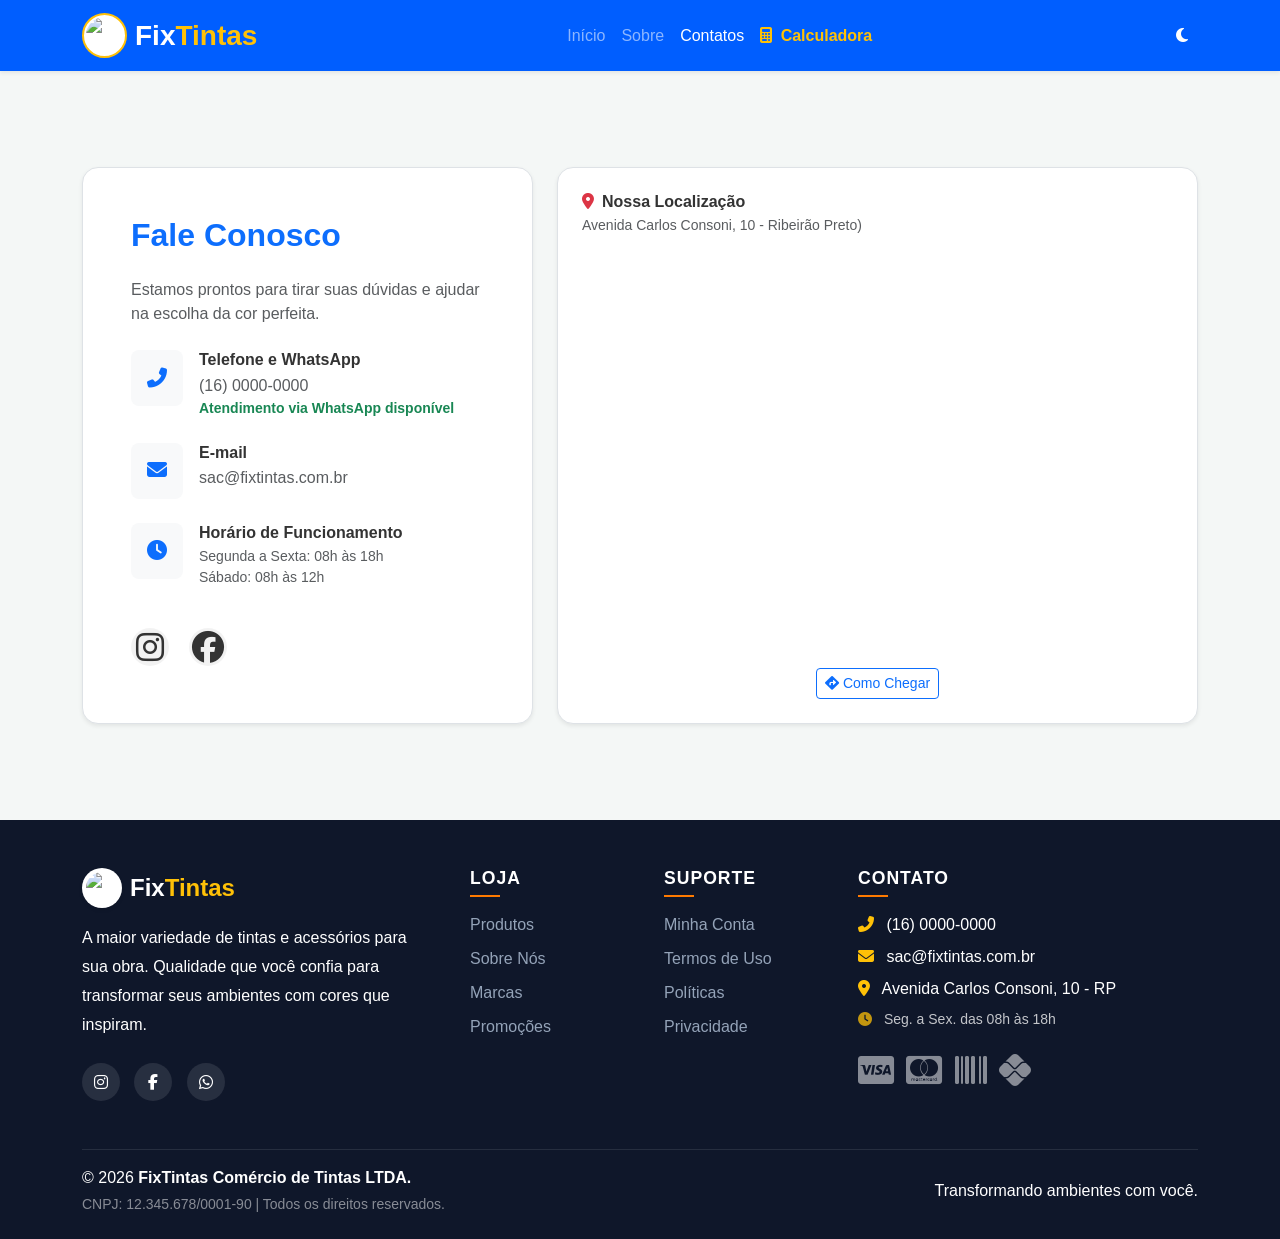
==== contato.html @ c1859c58 "Add files via upload" ====
<!DOCTYPE html>
<html lang="pt-br">
<head>
    <meta charset="UTF-8">
    <meta name="viewport" content="width=device-width, initial-scale=1.0">
    <title>Contato | FixTintas</title>
    <link rel="icon" type="image/png" href="https://i.imgur.com/zLZeeV9.png">
    <link href="https://cdn.jsdelivr.net/npm/bootstrap@5.3.0/dist/css/bootstrap.min.css" rel="stylesheet">
    <link rel="stylesheet" href="https://cdnjs.cloudflare.com/ajax/libs/font-awesome/6.4.0/css/all.min.css">
    <link rel="stylesheet" href="style.css">
</head>
<body>
    <header class="navbar navbar-expand-lg navbar-dark sticky-top shadow-sm">
        <div class="container">
            <a class="navbar-brand d-flex align-items-center" href="index.html">
                <img src="https://i.imgur.com/PmT6Skb.png" alt="Logo FixTintas" class="logo-header me-2">
                <span class="fw-bold h3 mb-0">Fix<span class="text-warning">Tintas</span></span>
            </a>
            <button class="navbar-toggler" type="button" data-bs-toggle="collapse" data-bs-target="#navbarNav">
                <span class="navbar-toggler-icon"></span>
            </button>
            <div class="collapse navbar-collapse" id="navbarNav">
                <ul class="navbar-nav mx-auto">
                    <li class="nav-item"><a class="nav-link" href="index.html">Início</a></li>
                    <li class="nav-item"><a class="nav-link" href="sobre.html">Sobre</a></li>
                    <li class="nav-item"><a class="nav-link active" href="contato.html">Contatos</a></li>
					<li class="nav-item">
						<a class="nav-link text-warning fw-bold" href="#" data-bs-toggle="modal" data-bs-target="#calcModal">
							<i class="fas fa-calculator me-1"></i> Calculadora
						</a>
					</li>
                </ul>
                <div class="dark-mode-toggle" onclick="toggleDarkMode()">
                    <i class="fas fa-moon" id="dark-mode-icon"></i>
                </div>
            </div>
        </div>
    </header>

    <main class="container my-5 py-5">
        <div class="row g-4">
            <div class="col-lg-5">
                <div class="bg-white p-4 p-md-5 rounded-4 shadow-sm border h-100">
                    <h2 class="fw-bold text-primary mb-4">Fale Conosco</h2>
                    <p class="text-muted mb-4">Estamos prontos para tirar suas dúvidas e ajudar na escolha da cor perfeita.</p>
                    
                    <div class="d-flex align-items-start mb-4">
                        <div class="bg-light p-3 rounded-3 text-primary me-3">
                            <i class="fas fa-phone-alt fa-lg"></i>
                        </div>
                        <div>
                            <h6 class="fw-bold mb-1">Telefone e WhatsApp</h6>
                            <p class="mb-0 text-muted">(16) 0000-0000</p>
                            <p class="mb-0 text-success small fw-bold">Atendimento via WhatsApp disponível</p>
                        </div>
                    </div>

                    <div class="d-flex align-items-start mb-4">
                        <div class="bg-light p-3 rounded-3 text-primary me-3">
                            <i class="fas fa-envelope fa-lg"></i>
                        </div>
                        <div>
                            <h6 class="fw-bold mb-1">E-mail</h6>
                            <p class="mb-0 text-muted">sac@fixtintas.com.br</p>
                        </div>
                    </div>

                    <div class="d-flex align-items-start mb-4">
                        <div class="bg-light p-3 rounded-3 text-primary me-3">
                            <i class="fas fa-clock fa-lg"></i>
                        </div>
                        <div>
                            <h6 class="fw-bold mb-1">Horário de Funcionamento</h6>
                            <p class="mb-0 text-muted small">Segunda a Sexta: 08h às 18h</p>
                            <p class="mb-0 text-muted small">Sábado: 08h às 12h</p>
                        </div>
                    </div>

					<div class="social-icons pt-3">
						<a href="#" class="me-3 text-decoration-none"><i class="fab fa-instagram fa-2x"></i></a>
						<a href="#" class="me-3 text-decoration-none"><i class="fab fa-facebook fa-2x"></i></a>
					</div>
                </div>
            </div>

            <div class="col-lg-7">
                <div class="bg-white p-2 rounded-4 shadow-sm border h-100">
                    <div class="p-3">
                        <h6 class="fw-bold mb-1"><i class="fas fa-map-marker-alt text-danger me-2"></i>Nossa Localização</h6>
                        <p class="small text-muted mb-0">Avenida Carlos Consoni, 10 - Ribeirão Preto)</p>
                    </div>
                    
                    <div class="rounded-3 overflow-hidden" style="height: 400px;">
                        <iframe 
                            src="https://www.google.com/maps/embed?pb=!1m18!1m12!1m3!1d3720.354124345244!2d-47.7818788247395!3d-21.17805178051187!2m3!1f0!2f0!3f0!3m2!1i1024!2i768!4f13.1!3m3!1m2!1s0x94b9be3827a0526b%3A0xc6651a56f67554f6!2sUNIP%20-%20Universidade%20Paulista!5e0!3m2!1spt-BR!2sbr!4v1713888000000!5m2!1spt-BR!2sbr" 
                            width="100%" 
                            height="100%" 
                            style="border:0;" 
                            allowfullscreen="" 
                            loading="lazy" 
                            referrerpolicy="no-referrer-when-downgrade">
                        </iframe>
                    </div>
                    
                    <div class="p-3 text-center">
                        <a href="https://maps.app.goo.gl/9S2Q6uYkC2G4QW6C7" target="_blank" class="btn btn-outline-primary btn-sm">
                            <i class="fas fa-directions me-1"></i>Como Chegar
                        </a>
                    </div>
                </div>
            </div>
        </div>
    </main>
	
	<div class="modal fade" id="calcModal" tabindex="-1" aria-hidden="true">
		<div class="modal-dialog modal-dialog-centered">
			<div class="modal-content border-0 shadow">
				<div class="modal-header bg-dark text-white">
					<h5 class="modal-title fw-bold"><i class="fas fa-paint-roller me-2"></i>Calculadora de Tinta</h5>
					<button type="button" class="btn-close btn-close-white" data-bs-dismiss="modal"></button>
				</div>
				<div class="modal-body p-4">
					<p class="small text-muted">Descubra a quantidade ideal para sua pintura (considerando 2 demãos).</p>
					<form id="calcForm">
						<div class="row g-3">
							<div class="col-6">
								<label class="form-label small fw-bold">Largura da Parede (m)</label>
								<input type="number" id="calcLargura" class="form-control" placeholder="Ex: 4.5" step="0.1">
							</div>
							<div class="col-6">
								<label class="form-label small fw-bold">Altura da Parede (m)</label>
								<input type="number" id="calcAltura" class="form-control" placeholder="Ex: 2.8" step="0.1">
							</div>
							<div class="col-12">
								<button type="button" class="btn btn-primary w-100 fw-bold" onclick="calcularTinta()">CALCULAR AGORA</button>
							</div>
						</div>
					</form>

					<div id="resultadoCalc" class="mt-4 d-none">
						<div class="alert alert-info border-0 shadow-sm">
							<h6 class="fw-bold mb-1">Resultado Estimado:</h6>
							<p class="mb-0" id="textoResultado"></p>
						</div>
						<small class="text-muted d-block" style="font-size: 0.7rem;">
							*Cálculo baseado em um rendimento médio de 10m² por litro/demão.
						</small>
					</div>
				</div>
			</div>
		</div>
	</div>
	
	<footer id="contato" class="text-white pt-5 pb-4">
			<div class="container">
				<div class="row g-5">
					<div class="col-lg-4 col-md-6">
						<div class="d-flex align-items-center mb-3">
							<img src="https://i.imgur.com/PmT6Skb.png" 
								 alt="Logo FixTintas" 
								 width="40" 
								 height="40" 
								 class="me-2 rounded-circle bg-white p-1 shadow-sm">
							
							<span class="fw-bold text-white h4 mb-0">Fix<span class="text-warning">Tintas</span></span>
						</div>
						<p class="text" style="line-height: 1.8;">
							A maior variedade de tintas e acessórios para sua obra. Qualidade que você confia para transformar seus ambientes com cores que inspiram.
						</p>
						<div class="social-icons mt-4">
							<a href="#"><i class="fab fa-instagram"></i></a>
							<a href="#"><i class="fab fa-facebook-f"></i></a>
							<a href="#"><i class="fab fa-whatsapp"></i></a>
						</div>
					</div>

					<div class="col-lg-2 col-md-6">
						<h5 class="fw-bold">Loja</h5>
						<ul class="list-unstyled">
							<li><a href="#produtos" class="footer-link">Produtos</a></li>
							<li><a href="sobre.html" class="footer-link">Sobre Nós</a></li>
							<li><a href="index.html#nossas-marcas" class="footer-link">Marcas</a></li>
							<li><a href="#" class="footer-link">Promoções</a></li>
						</ul>
					</div>

					<div class="col-lg-2 col-md-6">
						<h5 class="fw-bold">Suporte</h5>
						<ul class="list-unstyled">
							<li><a href="#" data-bs-toggle="modal" data-bs-target="#minhaContaModal" class="footer-link">Minha Conta</a></li>
							<li><a href="termos.html" class="footer-link">Termos de Uso</a></li>
							<li><a href="politicas.html" class="footer-link">Políticas</a></li>
							<li><a href="politicas.html" class="footer-link">Privacidade</a></li>
						</ul>
					</div>

					<div class="col-lg-4 col-md-6">
						<h5 class="fw-bold">Contato</h5>
						<p class="text mb-2"><i class="fas fa-phone-alt text-warning me-2"></i> (16) 0000-0000</p>
						<p class="text mb-2"><i class="fas fa-envelope text-warning me-2"></i> sac@fixtintas.com.br</p>
						<p class="text mb-2"><i class="fas fa-map-marker-alt text-warning me-2"></i> Avenida Carlos Consoni, 10 - RP</p>
						<p class="text mb-0 small opacity-75"><i class="fas fa-clock text-warning me-2"></i> Seg. a Sex. das 08h às 18h</p>
						
						<div class="mt-4">
							<i class="fab fa-cc-visa fa-2x me-2 opacity-50"></i>
							<i class="fab fa-cc-mastercard fa-2x me-2 opacity-50"></i>
							<i class="fas fa-barcode fa-2x opacity-50"></i>
							<i class="fab fa-pix fa-2x ms-2 opacity-50"></i> </div>
					</div>
				</div>
				
				<hr class="mt-5 border-secondary opacity-25">
				
				<div class="row align-items-center">
					<div class="col-md-6 text-center text-md-start">
						<p class="text mb-1">© 2026 <strong>FixTintas Comércio de Tintas LTDA.</strong></p>
						<p class="text small opacity-50 mb-0">CNPJ: 12.345.678/0001-90 | Todos os direitos reservados.</p>
					</div>
					<div class="col-md-6 text-center text-md-end mt-3 mt-md-0">
						<p class="text mb-0">Transformando ambientes com você.</p>
					</div>
				</div>
			</div>
		</footer>

    <script src="https://cdn.jsdelivr.net/npm/bootstrap@5.3.0/dist/js/bootstrap.bundle.min.js"></script>
    <script src="script.js"></script>
</body>
</html>
---- style.css ----
/* ==========================================================================
   1. VARIÁVEIS E CONFIGURAÇÕES GERAIS
   ========================================================================== */
:root {
    --primary-blue: #005eff;
    --primary-orange: #ff7a00;
    /* Novas variáveis para facilitar a troca de temas */
    --bg-body: #f4f7f6;
    --text-main: #333;
    --card-bg: #fff;
}

/* Quando o corpo tiver a classe .dark-mode, as variáveis mudam */
body.dark-mode {
    --bg-body: #121212;
    --text-main: #e0e0e0;
    --card-bg: #1e1e1e;
}

body {
    background-color: var(--bg-body);
    color: var(--text-main);
    font-family: 'Inter', 'Segoe UI', sans-serif;
    transition: background-color 0.3s, color 0.3s; /* Transição suave */
}

body {
    background-color: #f4f7f6;
    font-family: 'Inter', 'Segoe UI', sans-serif;
}

html {
    scroll-behavior: smooth;
}

/* ==========================================================================
   2. HEADER E NAVEGAÇÃO
   ========================================================================== */
header { 
    background-color: var(--primary-blue); 
    z-index: 1100 !important; /* Garante que a header fique no topo */
}

.logo-header {
    width: 45px;          
    height: 45px;
    object-fit: contain;  
    border-radius: 50%;   
    background: #fff;     
    padding: 2px;         
    border: 2px solid #ffc107; 
}

.navbar-brand {
    padding-top: 5px;
    padding-bottom: 5px;
}

.nav-link:hover { 
    color: var(--primary-orange) !important; 
}

/* ==========================================================================
   3. MENU LATERAL E SUBMENUS (CATEGORIAS)
   ========================================================================== */
.filter-sidebar {
    background: #ffffff;
    padding: 25px;
    border-radius: 20px;
    border: 1px solid rgba(0,0,0,0.05);
    box-shadow: 0 4px 15px rgba(0,0,0,0.05);
    z-index: 1000;
}

.custom-menu .list-group-item {
    border: none;
    margin-bottom: 5px;
    padding: 12px 18px;
    font-size: 0.95rem;
    color: #444;
    display: flex;
    justify-content: space-between;
    align-items: center;
    cursor: pointer;
    transition: all 0.3s cubic-bezier(0.4, 0, 0.2, 1);
    border-radius: 8px !important;
}

.custom-menu .list-group-item:hover {
    background-color: #f0f7ff;
    color: var(--primary-blue);
}

/* Lógica de Clique no Submenu */
.dropdown-side .submenu {
    display: none; 
    position: absolute;
    left: 95%;
    top: 0;
    background: #ffffff;
    min-width: 220px;
    border-radius: 15px;
    box-shadow: 15px 15px 35px rgba(0,0,0,0.1);
    border: 1px solid rgba(0,0,0,0.05);
    z-index: 1200 !important;
    padding: 10px;
    list-style: none;
    margin-left: 5px;
    animation: fadeInSlide 0.3s ease;
}

.dropdown-side.active .submenu {
    display: block !important;
}

.submenu li {
    padding: 10px 15px;
    border-radius: 8px;
    color: #555;
    font-weight: 500;
    transition: 0.2s;
}

.submenu li:hover {
    background: #f0f7ff !important;
    color: var(--primary-blue) !important;
}

/* ==========================================================================
   4. CARROSSEL E PAGE HEADERS
   ========================================================================== */
#heroCarousel .carousel-item { height: 400px; }
#heroCarousel img { height: 100%; object-fit: cover; filter: brightness(0.6); }

.page-header {
    background: linear-gradient(rgba(0, 94, 255, 0.8), rgba(0, 94, 255, 0.8)), 
                url('https://images.unsplash.com/photo-1589939705384-5185138a04b9?q=80&w=1470');
    background-size: cover;
    background-position: center;
    padding: 80px 0;
    color: white;
    margin-bottom: 50px;
}

.content-body {
    line-height: 1.8;
    color: #444;
    padding-bottom: 80px;
}

.content-body h2 {
    color: var(--primary-blue);
    font-weight: 700;
    margin-top: 30px;
    margin-bottom: 20px;
}

/* Limpeza: Garante que o container não corte a animação */
#heroCarousel {
    overflow: hidden;
}

/* O Segredo do deslize: aumentado o tempo e usando uma curva suave */
#heroCarousel .carousel-item {
    height: 400px;
    /* Remove qualquer transição antiga e força o deslize */
    transition: transform 1.2s cubic-bezier(0.7, 0, 0.3, 1) !important;
    backface-visibility: hidden; /* Melhora a performance da animação */
}

/* Imagem com leve zoom para tirar o aspecto estático */
#heroCarousel img {
    height: 100%;
    object-fit: cover;
    filter: brightness(0.6);
    transition: transform 1.5s ease;
}

/* Quando o slide entra, a imagem faz um leve movimento contrário ao deslize */
.carousel-item-next img, 
.carousel-item-prev img {
    transform: scale(1.1);
}

.carousel-item.active img {
    transform: scale(1);
}

/* Suavizando a entrada das legendas (textos) */
.carousel-caption {
    transition: transform 1s ease, opacity 1s ease;
    transition-delay: 0.3s; /* O texto aparece logo após a foto deslizar */
}

/* ==========================================================================
   5. CARDS DE PRODUTOS E INTERAÇÕES
   ========================================================================== */
.product-card { border-radius: 15px; border: none; transition: 0.3s; overflow: hidden; }
.product-card:hover { transform: translateY(-8px); box-shadow: 0 10px 25px rgba(0,0,0,0.1) !important; }

.btn-add-cart { background: var(--primary-orange); color: #fff; font-weight: bold; border: none; }
.btn-add-cart:hover { background: #e66e00; color: #fff; }

.btn-favorite {
    position: absolute;
    top: 10px;
    left: 10px; 
    background: white;
    border: none;
    width: 32px;
    height: 32px;
    border-radius: 50%;
    display: flex;
    align-items: center;
    justify-content: center;
    box-shadow: 0 2px 5px rgba(0,0,0,0.2);
    color: #ff4757;
    cursor: pointer;
    transition: transform 0.2s;
    z-index: 5;
}

.btn-favorite:hover { transform: scale(1.1); }

/* Regras de Cores de Tinta */
.color-dot {
	width: 45px !important;
	height: 45px !important;
	border-width: 2px;
}

.btn-check:checked + .rounded-circle {
    border: 3px solid #ffc107 !important; 
    transform: scale(1.1);
    box-shadow: 0 0 10px rgba(0,0,0,0.2);
}

.btn-check:checked ~ .small {
	color: var(--primary-blue) !important;
	font-weight: bold;
}

#product-preview {
    width: 100%;
    height: 120px;
    border-radius: 12px;
    display: flex;
    align-items: center;
    justify-content: center;
    margin-top: 10px;
    border: 2px solid #eee;
    transition: all 0.4s ease; 
    overflow: hidden;
}

#preview-text {
    font-weight: bold;
    /* 1. Mudamos a sombra para preta para não brilhar no fundo escuro */
    text-shadow: 0px 1px 3px rgba(0,0,0,0.5); 
    
    /* 2. Mudamos o fundo para preto (0,0,0) com 60% de opacidade (0.6) */
    background: rgba(0, 0, 0, 0.6); 
    
    /* 3. IMPORTANTE: Como o fundo agora é escuro, a letra PRECISA ser clara */
    color: #ffffff !important; 
    
    padding: 4px 12px;
    border-radius: 20px;
    font-size: 0.85rem;
}

#product-list { transition: opacity 0.3s ease; }

/* O container do preview deve ter uma leve perspectiva */
#product-preview {
    position: relative;
    overflow: hidden;
    transition: all 0.4s ease;
    border: 1px solid rgba(0,0,0,0.1);
}

/* Camada de textura (porosidade da parede) */
#product-preview::before {
    content: "";
    position: absolute;
    top: 0; left: 0; width: 100%; height: 100%;
    opacity: 0.12; /* Ajuste a intensidade da textura aqui */
    pointer-events: none;
    background-image: url("data:image/svg+xml,%3Csvg viewBox='0 0 200 200' xmlns='http://www.w3.org/2000/svg'%3E%3Cfilter id='n'%3E%3CfeTurbulence type='fractalNoise' baseFrequency='0.65' numOctaves='3'/%3E%3C/filter%3E%3Crect width='100%25' height='100%25' filter='url(%23n)'/%3E%3C/svg%3E");
}

/* Camada de Iluminação Global (Luz vindo de cima) */
#product-preview::after {
    content: "";
    position: absolute;
    top: 0; left: 0; width: 100%; height: 100%;
    background: linear-gradient(135deg, rgba(255,255,255,0.2) 0%, transparent 50%, rgba(0,0,0,0.15) 100%);
    pointer-events: none;
}

/* Estilo das Setas de Navegação do Preview */
.btn-nav-wall {
    position: absolute;
    top: 45%; /* Centraliza na altura da parede */
    transform: translateY(-50%);
    background: white;
    border: none;
    width: 32px;
    height: 32px;
    border-radius: 50%;
    z-index: 10; /* Garante que fica acima da parede */
    cursor: pointer;
    box-shadow: 0 2px 8px rgba(0,0,0,0.2);
    transition: all 0.2s ease;
    display: flex;
    align-items: center;
    justify-content: center;
    color: #333;
}

.btn-nav-wall:hover {
    background: #f8f9fa;
    transform: translateY(-50%) scale(1.1);
    color: #007bff;
}

.btn-nav-wall.left { left: -10px; }
.btn-nav-wall.right { right: -10px; }

/* Ajuste para modo noturno */
body.dark-mode .btn-nav-wall {
    background: #444;
    color: #fff;
}

#product-preview-spray {
    transition: background 0.3s ease-in-out;
    border: 8px solid #eee; /* Simula uma moldura ou amostra de parede */
    position: relative;
    overflow: hidden;
}

/* ==========================================================================
   6. SEÇÃO DE MARCAS (BRANDS)
   ========================================================================== */
.brand-card {
    transition: all 0.3s ease;
    border: 1px solid rgba(0,0,0,0.05);
    cursor: pointer;
}

.brand-card:hover {
    transform: translateY(-10px);
    box-shadow: 0 10px 20px rgba(0,0,0,0.1) !important;
    border-color: #ffc107; 
}

.brand-logo {
    max-height: 50px;
    filter: grayscale(100%); 
    opacity: 0.7;
    transition: all 0.3s ease;
}

.brand-card:hover .brand-logo {
    filter: grayscale(0%); 
    opacity: 1;
    transform: scale(1.1); 
}

/* ==========================================================================
   7. ÁREA DO USUÁRIO E MODAIS
   ========================================================================== */
.account-option {
    display: flex;
    align-items: center;
    padding: 12px;
    margin-bottom: 10px;
    border: 1px solid #eee;
    border-radius: 12px;
    text-decoration: none;
    color: #333 !important;
    transition: 0.3s;
    gap: 15px;
}

.account-option:hover {
    background: #f0f7ff;
    border-color: #005eff;
    transform: translateX(5px);
}

.account-option i {
    font-size: 1.4rem;
    width: 30px;
    text-align: center;
}

.account-option span {
    font-size: 1rem;
    line-height: 1.2;
}

/* Endereço e Listas */
#userAddress { resize: none; font-size: 0.85rem; border: 1px solid #dee2e6; }
#userAddress:focus { border-color: var(--primary-blue); box-shadow: 0 0 0 0.2rem rgba(0, 94, 255, 0.25); }

.account-option input:focus {
    background-color: transparent;
    border-bottom: 1px solid var(--primary-blue) !important;
    border-radius: 0;
}

#orders-list { border: 1px inset rgba(0,0,0,0.03); }
#orders-list::-webkit-scrollbar { width: 4px; }
#orders-list::-webkit-scrollbar-thumb { background: #005eff; border-radius: 10px; }

#favorites-list { max-height: 250px; overflow-y: auto; padding-right: 5px; }
#favorites-list::-webkit-scrollbar { width: 5px; }
#favorites-list::-webkit-scrollbar-thumb { background: #ccc; border-radius: 10px; }

.account-option[aria-expanded="true"] .fa-chevron-down { transform: rotate(180deg); }
.account-option .fa-chevron-down { transition: transform 0.3s ease; }

/* Garante que a modal fique acima do header */
.modal {
    z-index: 1060 !important;
}

/* Garante que o fundo escuro da modal também suba */
.modal-backdrop {
    z-index: 1050 !important;
}

/* Ajuste opcional: se o seu header tiver um z-index muito alto, 
   verifique se ele é menor que 1050. Exemplo: */
header, .navbar {
    z-index: 1040 !important;
}

/* Estrelas */

.text-warning {
    color: #ffc107 !important; /* Cor dourada clássica de estrelas */
}

.fa-star, .fa-star-half-alt {
    text-shadow: 0 1px 2px rgba(0,0,0,0.1); /* Dá um leve relevo */
}

/* Animação suave para os modais */
.modal.fade .modal-dialog {
    transform: translateY(30px); /* Começa 30px abaixo */
    transition: transform 0.4s ease-out, opacity 0.4s ease-out;
}

.modal.show .modal-dialog {
    transform: translateY(0); /* Sobe para a posição original */
}

/* Efeito de zoom suave no conteúdo do modal de produto */
#productModal .modal-content {
    border: none;
    border-radius: 15px;
    overflow: hidden;
    box-shadow: 0 10px 30px rgba(0,0,0,0.2);
}

/* Backdrop (fundo escuro) mais suave */
.modal-backdrop.show {
    opacity: 0.6;
}

@keyframes slideInRight {
    from {
        opacity: 0;
        transform: translateX(20px);
    }
    to {
        opacity: 1;
        transform: translateX(0);
    }
}

/* Aplica a animação ao box de dica quando o modal abre */
.bg-light.border-warning {
    animation: slideInRight 0.6s ease-out both;
    animation-delay: 0.3s; /* Aparece logo após o modal abrir */
}

/* Camada de escuridão */
.flashlight-overlay {
    position: absolute;
    top: 0;
    left: 0;
    width: 100%;
    height: 100%;
    background: black; /* Fundo totalmente preto */
    pointer-events: none; /* Permite clicar nos botões por baixo */
    z-index: 10;
    opacity: 0; /* Começa invisível */
    transition: opacity 0.5s ease;
    mix-blend-mode: multiply; /* Faz a luz interagir melhor com a cor */
}

/* Quando ativa, a lanterna aparece através de uma máscara */
.flashlight-active {
    opacity: 0.95;
    background: radial-gradient(
        circle 100px at var(--x) var(--y), 
        transparent 10%, 
        rgba(0,0,0,0.95) 100%
    );
}

/* ==========================================================================
   8. FOOTER
   ========================================================================== */
footer {
    background-color: #0f172a !important;
    position: relative;
    overflow: hidden;
}

footer h5 {
    font-size: 1.1rem;
    text-transform: uppercase;
    letter-spacing: 1px;
    margin-bottom: 1.5rem;
    position: relative;
    color: #fff;
}

footer h5::after {
    content: '';
    position: absolute;
    left: 0;
    bottom: -8px;
    width: 30px;
    height: 2px;
    background: var(--primary-orange);
}

.footer-link {
    color: #94a3b8;
    text-decoration: none;
    transition: 0.3s;
    display: block;
    margin-bottom: 10px;
}

.footer-link:hover {
    color: var(--primary-orange);
    transform: translateX(5px);
}

.social-icons a {
    width: 38px;
    height: 38px;
    display: inline-flex;
    align-items: center;
    justify-content: center;
    /* Alteração aqui: usa um cinza leve no modo claro e as variáveis no modo escuro */
    background: rgba(0, 0, 0, 0.05); 
    border-radius: 50%;
    color: var(--text-main); /* USA A COR DO TEXTO (Preto no claro, Branco no escuro) */
    margin-right: 10px;
    transition: 0.3s;
    text-decoration: none;
}

/* Ajuste específico para os ícones que estão dentro do FOOTER continuarem brancos */
footer .social-icons a {
    color: #fff;
    background: rgba(255, 255, 255, 0.1);
}

.social-icons a:hover {
    background: var(--primary-orange);
    color: #fff !important; /* Sempre branco ao passar o mouse */
    transform: translateY(-3px);
}

/* ==========================================================================
   9. WHATSAPP
   ========================================================================== */

.btn-success.position-fixed:hover {
    transform: scale(1.1);
    background-color: #25d366; /* Cor oficial do WhatsApp */
    filter: brightness(1.1);
}

/* ==========================================================================
   9. ANIMAÇÕES E RESPONSIVIDADE
   ========================================================================== */
@keyframes fadeInSlide {
    from { opacity: 0; transform: translateX(10px); }
    to { opacity: 1; transform: translateX(0); }
}

@media (min-width: 992px) {
    .filter-sidebar.sticky-top { top: 100px !important; }
}

@media (max-width: 991.98px) {
    #heroCarousel .carousel-item { height: 250px; }
    .filter-sidebar { margin-bottom: 30px; padding: 15px; }

    .dropdown-side .submenu {
        position: static; 
        left: 0;
        width: 100%;
        min-width: 100%;
        margin-left: 0;
        box-shadow: none;
        border: none;
        border-left: 3px solid var(--primary-orange);
        background: #f8f9fa;
        animation: none; 
    }

    .product-card { margin-bottom: 20px; }
    footer { text-align: center; }
    footer h5::after { left: 50%; transform: translateX(-50%); }
    .social-icons { justify-content: center; margin-bottom: 20px; }
}

@media (max-width: 575.98px) {
    .display-5 { font-size: 1.8rem; }
    .page-header { padding: 40px 0; }
    .btn-add-cart { padding: 12px; font-size: 0.9rem; }
    .logo-header { width: 35px; height: 35px; }
}

@media (pointer: coarse) {
    .nav-link, .custom-menu .list-group-item, .footer-link { padding: 12px 10px; }
}

@media (max-width: 576px) {
    .btn-success.position-fixed {
        width: 40px !important;
        height: 40px !important;
    }
    .btn-success.position-fixed i {
        font-size: 1.2rem;
    }
}

@media (max-width: 768px) {
    .carousel-caption h2 {
        font-size: 1.5rem !important;
    }
    .carousel-caption p {
        font-size: 1rem !important;
    }
}

/* Remove as setinhas padrão do input number */
input#modal-qty::-webkit-outer-spin-button,
input#modal-qty::-webkit-inner-spin-button {
    -webkit-appearance: none;
    margin: 0;
}
input#modal-qty {
    -moz-appearance: textfield;
}

/* ==========================================================================
   9. MODO ESCURO
   ========================================================================== */
   
   /* Configurações de cores para o Modo Escuro */
body.dark-mode {
    background-color: #121212;
    color: #e0e0e0;
}

body.dark-mode .navbar, 
body.dark-mode footer {
    background-color: #000 !important;
}

body.dark-mode .card, 
body.dark-mode .filter-sidebar {
    background-color: #1e1e1e;
    border-color: #333;
    color: #fff;
}

body.dark-mode .text-muted {
    color: #aaa !important;
}

/* Botão de alternância (estilo opcional) */
.dark-mode-toggle {
    cursor: pointer;
    padding: 10px;
    color: white;
}

/* ==========================================================================
   AJUSTES PARA COMPONENTES FLUTUANTES (DARK MODE)
   ========================================================================== */

/* Carrinho Lateral (Offcanvas), Modais e Menus Dropdown */
body.dark-mode .offcanvas,
body.dark-mode .modal-content,
body.dark-mode .dropdown-menu,
body.dark-mode .list-group-item {
    background-color: #1e1e1e !important;
    color: #ffffff !important;
    border-color: #333 !important;
}

/* Ajuste para os textos explicativos e preços dentro desses menus */
body.dark-mode .offcanvas .text-muted,
body.dark-mode .modal-content .text-muted,
body.dark-mode .dropdown-menu .dropdown-item {
    color: #bbb !important;
}

/* Hover nos itens do menu flutuante */
body.dark-mode .dropdown-item:hover {
    background-color: #333 !important;
    color: var(--primary-orange) !important;
}

/* Ajuste para inputs (campos de login/senha no modal) */
body.dark-mode .form-control {
    background-color: #2b2b2b !important;
    border-color: #444 !important;
    color: #fff !important;
}

body.dark-mode .form-control::placeholder {
    color: #777 !important;
}

/* Botão de fechar (X) nos modais e carrinho */
body.dark-mode .btn-close {
    filter: invert(1) grayscale(1) brightness(2);
}

/* Linhas divisórias (hr) */
body.dark-mode hr {
    border-color: #444 !important;
    opacity: 0.5;
}

/* ==========================================================================
   CORREÇÃO DEFINITIVA PARA TODOS OS MODAIS (CONTA E SELEÇÃO)
   ========================================================================== */

/* 1. Fundo do Modal e áreas de conteúdo */
body.dark-mode .modal-content,
body.dark-mode .modal-header,
body.dark-mode .modal-body,
body.dark-mode .modal-footer {
    background-color: #1a1a1a !important;
    color: #ffffff !important;
    border-color: #333 !important;
}

/* 2. Áreas de seleção e Itens de Lista (Onde você escolhe a tinta) */
body.dark-mode .list-group-item {
    background-color: #242424 !important; /* Um cinza levemente mais claro que o fundo */
    color: #ffffff !important;
    border-color: #333 !important;
}

/* 3. Inputs de texto, Selects e áreas de formulário (Login/Conta) */
body.dark-mode .form-control,
body.dark-mode .form-select,
body.dark-mode .input-group-text {
    background-color: #2d2d2d !important;
    border-color: #444 !important;
    color: #ffffff !important;
}

/* 4. Efeito de seleção/hover nos itens (Para saber o que está clicando) */
body.dark-mode .list-group-item-action:hover,
body.dark-mode .list-group-item-action:focus {
    background-color: #333 !important;
    color: var(--primary-orange) !important;
}

/* 5. Ajuste para textos secundários que ficam "sumidos" */
body.dark-mode .text-muted, 
body.dark-mode .small {
    color: #aaa !important;
}

/* 6. Inverter ícones pretos (como o 'X' de fechar) */
body.dark-mode .btn-close {
    filter: invert(1) grayscale(1) brightness(2);
}

/* ==========================================================================
   CORREÇÃO PARA MODAL DE PERFIL (MINHA CONTA) E FORMULÁRIOS
   ========================================================================== */

/* Garante que as abas laterais e itens de lista fiquem escuros */
body.dark-mode .modal-body .list-group-item,
body.dark-mode .modal-body .card {
    background-color: #242424 !important;
    color: #ffffff !important;
    border-color: #333 !important;
}

/* Força os campos de entrada (nome, e-mail, etc.) a ficarem escuros */
body.dark-mode .modal-body input,
body.dark-mode .modal-body select,
body.dark-mode .modal-body textarea {
    background-color: #2d2d2d !important;
    color: #ffffff !important;
    border: 1px solid #444 !important;
}

/* Ajusta o placeholder (texto de exemplo) para não sumir */
body.dark-mode .modal-body input::placeholder {
    color: #888 !important;
}

/* Ajusta as abas/links ativos dentro do modal de perfil */
body.dark-mode .modal-body .list-group-item.active {
    background-color: var(--primary-blue) !important;
    border-color: var(--primary-blue) !important;
    color: #fff !important;
}

/* Remove fundos brancos de containers internos do Bootstrap */
body.dark-mode .bg-white, 
body.dark-mode .bg-light {
    background-color: #1a1a1a !important;
    color: #ffffff !important;
}

/* Ajusta as labels (títulos dos campos) */
body.dark-mode label {
    color: #eee !important;
}

/* Corrigir o fundo do submenu das categorias no Modo Escuro */
body.dark-mode .dropdown-side .submenu {
    background-color: #1e1e1e !important; /* Mesmo cinza escuro dos cards */
    border-color: #333 !important;
    box-shadow: 15px 15px 35px rgba(0,0,0,0.5) !important;
}

/* Corrigir o texto dos itens do submenu no Modo Escuro */
body.dark-mode .submenu li {
    color: #e0e0e0 !important;
}

/* Efeito de hover (passar o mouse) nos itens do submenu no Modo Escuro */
body.dark-mode .submenu li:hover {
    background-color: #333 !important;
    color: var(--primary-orange) !important; /* Destaque em laranja ao passar o mouse */
}


/* Quando o body tiver a classe dark-mode */
body.dark-mode .accordion-item {
    background-color: #2b2b2b; /* Um cinza bem escuro */
    border-color: #444;
}

body.dark-mode .accordion-button {
    background-color: #2b2b2b;
    color: #fff; /* Texto branco no botão */
}

/* Ajuste para o ícone e texto quando o accordion está aberto */
body.dark-mode .accordion-button:not(.collapsed) {
    background-color: #333;
    color: #ffc107; /* Cor de destaque (amarelo/warning) */
}

/* Força o fundo escuro nos corpos que usam bg-light */
body.dark-mode .accordion-body.bg-light {
    background-color: #1a1a1a !important; 
    color: #e0e0e0;
}

/* Ajuste para os cards de endereço e outras áreas de fundo claro */
body.dark-mode .bg-light {
    background-color: #2b2b2b !important;
    color: #fff !important;
}
/* Garante que os cards de contato e o mapa fiquem com a borda sutil no modo escuro */
body.dark-mode .bg-white {
    background-color: var(--card-bg) !important;
    color: var(--text-main) !important;
    border-color: #333 !important;
}

/* Ajusta os textos secundários (muted) para não sumirem no fundo escuro */
body.dark-mode .text-muted {
    color: #aaa !important;
}

/* Deixa o fundo do iframe do mapa mais integrado antes de carregar */
body.dark-mode iframe {
    filter: grayscale(20%) invert(5%) contrast(95%);
}
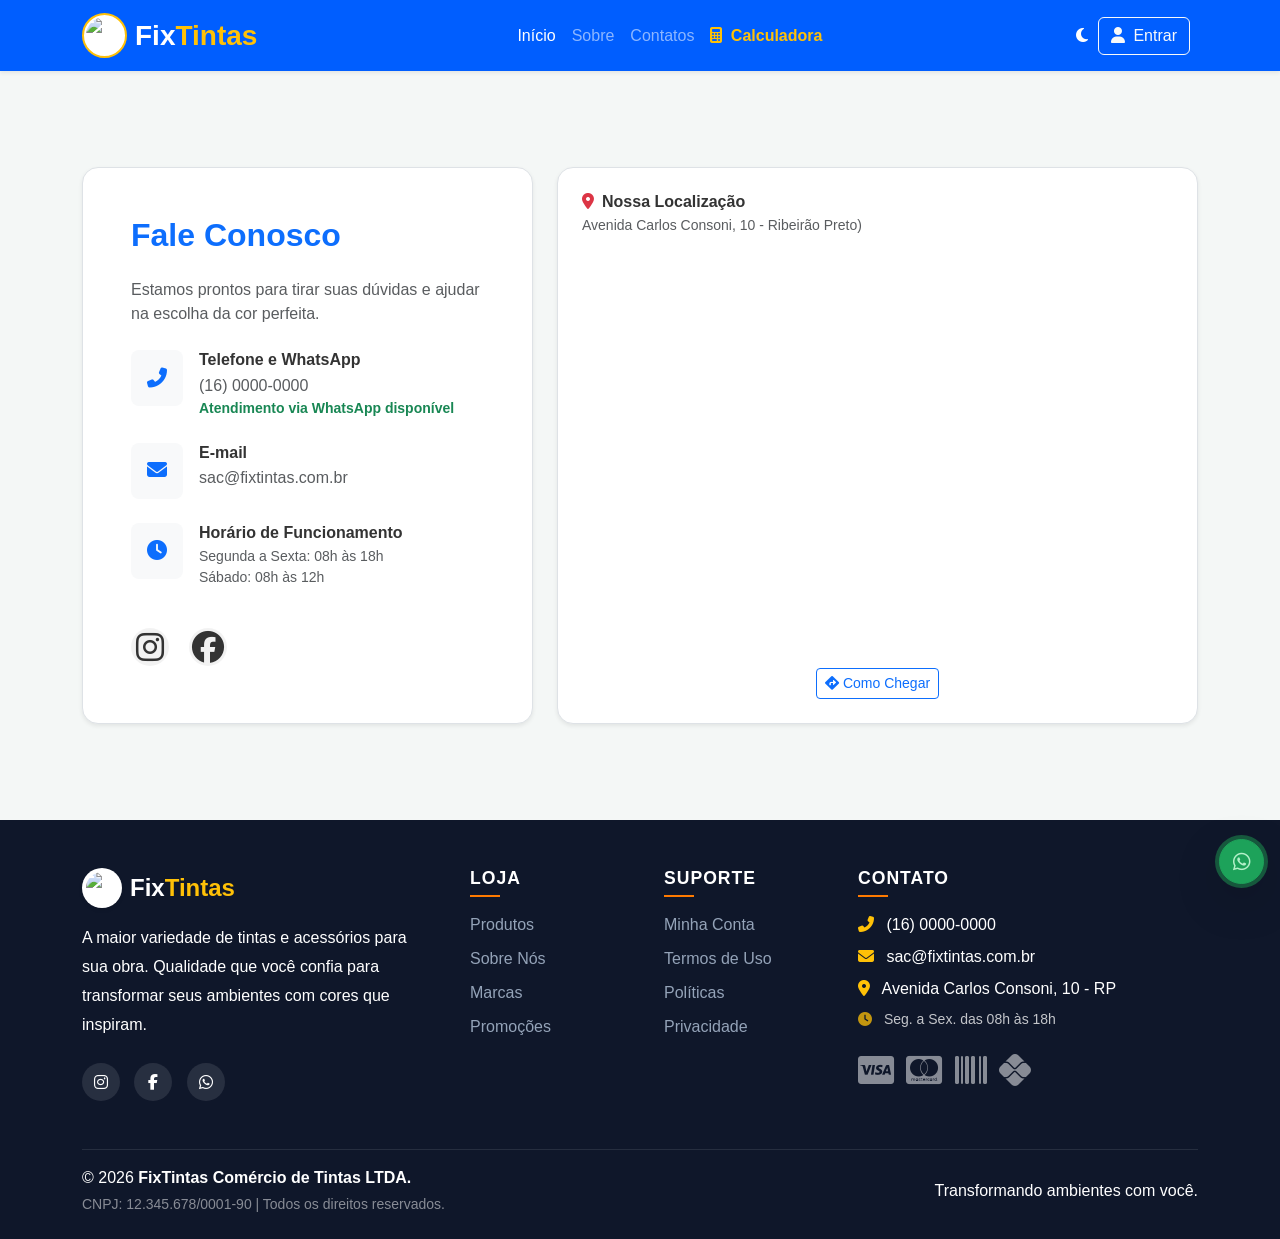
==== commit 983a32d5: "Update contato.html" ====
--- a/contato.html
+++ b/contato.html
@@ -1,5 +1,9 @@
 <!DOCTYPE html>
 <html lang="pt-br">
+
+<!-- ============================================================
+     HEAD — Meta, Título e Dependências Externas
+     ============================================================ -->
 <head>
     <meta charset="UTF-8">
     <meta name="viewport" content="width=device-width, initial-scale=1.0">
@@ -9,33 +13,84 @@
     <link rel="stylesheet" href="https://cdnjs.cloudflare.com/ajax/libs/font-awesome/6.4.0/css/all.min.css">
     <link rel="stylesheet" href="style.css">
 </head>
+
+
+<!-- ============================================================
+     HEADER — Navbar Principal
+     ============================================================ -->
 <body>
-    <header class="navbar navbar-expand-lg navbar-dark sticky-top shadow-sm">
-        <div class="container">
-            <a class="navbar-brand d-flex align-items-center" href="index.html">
-                <img src="https://i.imgur.com/PmT6Skb.png" alt="Logo FixTintas" class="logo-header me-2">
-                <span class="fw-bold h3 mb-0">Fix<span class="text-warning">Tintas</span></span>
-            </a>
-            <button class="navbar-toggler" type="button" data-bs-toggle="collapse" data-bs-target="#navbarNav">
-                <span class="navbar-toggler-icon"></span>
-            </button>
-            <div class="collapse navbar-collapse" id="navbarNav">
-                <ul class="navbar-nav mx-auto">
-                    <li class="nav-item"><a class="nav-link" href="index.html">Início</a></li>
-                    <li class="nav-item"><a class="nav-link" href="sobre.html">Sobre</a></li>
-                    <li class="nav-item"><a class="nav-link active" href="contato.html">Contatos</a></li>
+	<header class="navbar navbar-expand-lg navbar-dark sticky-top shadow-sm">
+		<div class="container">
+
+			<!-- Logo -->
+			<a class="navbar-brand d-flex align-items-center" href="index.html">
+				<img src="https://i.imgur.com/PmT6Skb.png" alt="Logo FixTintas" class="logo-header me-2">
+				<span class="fw-bold h3 mb-0">Fix<span class="text-warning">Tintas</span></span>
+			</a>
+
+			<!-- Botão colapso mobile -->
+			<button class="navbar-toggler" type="button" data-bs-toggle="collapse" data-bs-target="#navbarNav">
+				<span class="navbar-toggler-icon"></span>
+			</button>
+
+			<div class="collapse navbar-collapse" id="navbarNav">
+
+				<!-- Links de navegação -->
+				<ul class="navbar-nav mx-auto">
+					<li class="nav-item"><a class="nav-link active" href="index.html">Início</a></li>
+					<li class="nav-item"><a class="nav-link" href="sobre.html">Sobre</a></li>
+					<li class="nav-item"><a class="nav-link" href="contato.html">Contatos</a></li>
 					<li class="nav-item">
 						<a class="nav-link text-warning fw-bold" href="#" data-bs-toggle="modal" data-bs-target="#calcModal">
 							<i class="fas fa-calculator me-1"></i> Calculadora
 						</a>
 					</li>
-                </ul>
-                <div class="dark-mode-toggle" onclick="toggleDarkMode()">
-                    <i class="fas fa-moon" id="dark-mode-icon"></i>
-                </div>
-            </div>
-        </div>
-    </header>
+				</ul>
+
+
+				<!-- Toggle de modo escuro -->
+				<div class="dark-mode-toggle" onclick="toggleDarkMode()">
+					<i class="fas fa-moon" id="dark-mode-icon"></i>
+				</div>
+
+				<!-- Minha Conta -->
+				<div class="d-flex align-items-center gap-2">
+					<button id="btnLoginHeader" class="btn btn-outline-light d-flex align-items-center me-2" onclick="handleProfileClick()">
+						<span class="d-none d-md-inline">Minha Conta</span>
+					</button>
+				</div>
+
+			</div>
+		</div>
+	</header>
+	
+	<!-- ============================================================
+		 ELEMENTOS FLUTUANTES
+		 ============================================================ -->
+
+	<!-- Botão voltar ao topo -->
+	<button id="btn-voltar-topo"
+			onclick="window.scrollTo({ top: 0, behavior: 'smooth' })"
+			aria-label="Voltar ao topo">
+		<i class="fas fa-arrow-up"></i>
+	</button>
+
+	<!-- Botão WhatsApp com tooltip e animação de pulso -->
+	<div class="whatsapp-btn-wrap">
+		<div class="whatsapp-pulse"></div>
+		<div class="whatsapp-tooltip">Fale conosco!</div>
+		<a href="https://wa.me/551600000000"
+		   target="_blank"
+		   rel="noopener noreferrer"
+		   class="btn btn-success rounded-circle shadow-lg d-flex align-items-center justify-content-center"
+		   style="width: 45px; height: 45px; transition: transform 0.3s;">
+			<i class="fab fa-whatsapp fa-lg"></i>
+		</a>
+	</div>
+	
+	<!-- ============================================================
+		 ASSUNTO PRINCIPAL
+		 ============================================================ -->
 
     <main class="container my-5 py-5">
         <div class="row g-4">
@@ -43,7 +98,8 @@
                 <div class="bg-white p-4 p-md-5 rounded-4 shadow-sm border h-100">
                     <h2 class="fw-bold text-primary mb-4">Fale Conosco</h2>
                     <p class="text-muted mb-4">Estamos prontos para tirar suas dúvidas e ajudar na escolha da cor perfeita.</p>
-                    
+					
+                    <!-- Contato -->
                     <div class="d-flex align-items-start mb-4">
                         <div class="bg-light p-3 rounded-3 text-primary me-3">
                             <i class="fas fa-phone-alt fa-lg"></i>
@@ -75,7 +131,8 @@
                             <p class="mb-0 text-muted small">Sábado: 08h às 12h</p>
                         </div>
                     </div>
-
+					
+					<!-- Botões redes sociais -->
 					<div class="social-icons pt-3">
 						<a href="#" class="me-3 text-decoration-none"><i class="fab fa-instagram fa-2x"></i></a>
 						<a href="#" class="me-3 text-decoration-none"><i class="fab fa-facebook fa-2x"></i></a>
@@ -89,7 +146,8 @@
                         <h6 class="fw-bold mb-1"><i class="fas fa-map-marker-alt text-danger me-2"></i>Nossa Localização</h6>
                         <p class="small text-muted mb-0">Avenida Carlos Consoni, 10 - Ribeirão Preto)</p>
                     </div>
-                    
+					
+                    <!-- Mapa google maps -->
                     <div class="rounded-3 overflow-hidden" style="height: 400px;">
                         <iframe 
                             src="https://www.google.com/maps/embed?pb=!1m18!1m12!1m3!1d3720.354124345244!2d-47.7818788247395!3d-21.17805178051187!2m3!1f0!2f0!3f0!3m2!1i1024!2i768!4f13.1!3m3!1m2!1s0x94b9be3827a0526b%3A0xc6651a56f67554f6!2sUNIP%20-%20Universidade%20Paulista!5e0!3m2!1spt-BR!2sbr!4v1713888000000!5m2!1spt-BR!2sbr" 
@@ -101,7 +159,8 @@
                             referrerpolicy="no-referrer-when-downgrade">
                         </iframe>
                     </div>
-                    
+					
+                    <!-- Como chegar -->
                     <div class="p-3 text-center">
                         <a href="https://maps.app.goo.gl/9S2Q6uYkC2G4QW6C7" target="_blank" class="btn btn-outline-primary btn-sm">
                             <i class="fas fa-directions me-1"></i>Como Chegar
@@ -150,80 +209,422 @@
 			</div>
 		</div>
 	</div>
+
+<!-- ============================================================
+     FOOTER
+     ============================================================ -->
+	<footer id="contato" class="text-white pt-5 pb-4">
+		<div class="container">
+			<div class="row g-5">
+
+				<!-- Sobre a empresa -->
+				<div class="col-lg-4 col-md-6">
+					<div class="d-flex align-items-center mb-3">
+						<img src="https://i.imgur.com/PmT6Skb.png"
+							 alt="Logo FixTintas"
+							 width="40"
+							 height="40"
+							 class="me-2 rounded-circle bg-white p-1 shadow-sm">
+						<span class="fw-bold text-white h4 mb-0">Fix<span class="text-warning">Tintas</span></span>
+					</div>
+					<p class="text" style="line-height: 1.8;">
+						A maior variedade de tintas e acessórios para sua obra. Qualidade que você confia para transformar seus ambientes com cores que inspiram.
+					</p>
+					<div class="social-icons mt-4">
+						<a href="#"><i class="fab fa-instagram"></i></a>
+						<a href="#"><i class="fab fa-facebook-f"></i></a>
+						<a href="#"><i class="fab fa-whatsapp"></i></a>
+					</div>
+				</div>
+
+				<!-- Links da loja -->
+				<div class="col-lg-2 col-md-6">
+					<h5 class="fw-bold">Loja</h5>
+					<ul class="list-unstyled">
+						<li><a href="#produtos" class="footer-link">Produtos</a></li>
+						<li><a href="sobre.html" class="footer-link">Sobre Nós</a></li>
+						<li><a href="index.html#nossas-marcas" class="footer-link">Marcas</a></li>
+						<li><a href="#" class="footer-link">Promoções</a></li>
+					</ul>
+				</div>
+
+				<!-- Links de suporte -->
+				<div class="col-lg-2 col-md-6">
+					<h5 class="fw-bold">Suporte</h5>
+					<ul class="list-unstyled">
+						<li><a href="javascript:void(0)" onclick="handleProfileClick()" class="footer-link">Minha Conta</a></li>
+						<li><a href="termos.html" class="footer-link">Termos de Uso</a></li>
+						<li><a href="politicas.html" class="footer-link">Políticas</a></li>
+						<li><a href="politicas.html" class="footer-link">Privacidade</a></li>
+					</ul>
+				</div>
+
+				<!-- Informações de contato -->
+				<div class="col-lg-4 col-md-6">
+					<h5 class="fw-bold">Contato</h5>
+					<p class="text mb-2"><i class="fas fa-phone-alt text-warning me-2"></i> (16) 0000-0000</p>
+					<p class="text mb-2"><i class="fas fa-envelope text-warning me-2"></i> sac@fixtintas.com.br</p>
+					<p class="text mb-2"><i class="fas fa-map-marker-alt text-warning me-2"></i> Avenida Carlos Consoni, 10 - RP</p>
+					<p class="text mb-0 small opacity-75"><i class="fas fa-clock text-warning me-2"></i> Seg. a Sex. das 08h às 18h</p>
+					<div class="mt-4">
+						<i class="fab fa-cc-visa fa-2x me-2 opacity-50"></i>
+						<i class="fab fa-cc-mastercard fa-2x me-2 opacity-50"></i>
+						<i class="fas fa-barcode fa-2x opacity-50"></i>
+						<i class="fab fa-pix fa-2x ms-2 opacity-50"></i>
+					</div>
+				</div>
+			</div>
+
+			<hr class="mt-5 border-secondary opacity-25">
+
+			<div class="row align-items-center">
+				<div class="col-md-6 text-center text-md-start">
+					<p class="text mb-1">© 2026 <strong>FixTintas Comércio de Tintas LTDA.</strong></p>
+					<p class="text small opacity-50 mb-0">CNPJ: 12.345.678/0001-90 | Todos os direitos reservados.</p>
+				</div>
+				<div class="col-md-6 text-center text-md-end mt-3 mt-md-0">
+					<p class="text mb-0">Transformando ambientes com você.</p>
+				</div>
+			</div>
+		</div>
+	</footer>
 	
-	<footer id="contato" class="text-white pt-5 pb-4">
-			<div class="container">
-				<div class="row g-5">
-					<div class="col-lg-4 col-md-6">
-						<div class="d-flex align-items-center mb-3">
-							<img src="https://i.imgur.com/PmT6Skb.png" 
-								 alt="Logo FixTintas" 
-								 width="40" 
-								 height="40" 
-								 class="me-2 rounded-circle bg-white p-1 shadow-sm">
-							
-							<span class="fw-bold text-white h4 mb-0">Fix<span class="text-warning">Tintas</span></span>
-						</div>
-						<p class="text" style="line-height: 1.8;">
-							A maior variedade de tintas e acessórios para sua obra. Qualidade que você confia para transformar seus ambientes com cores que inspiram.
-						</p>
-						<div class="social-icons mt-4">
-							<a href="#"><i class="fab fa-instagram"></i></a>
-							<a href="#"><i class="fab fa-facebook-f"></i></a>
-							<a href="#"><i class="fab fa-whatsapp"></i></a>
-						</div>
-					</div>
-
-					<div class="col-lg-2 col-md-6">
-						<h5 class="fw-bold">Loja</h5>
-						<ul class="list-unstyled">
-							<li><a href="#produtos" class="footer-link">Produtos</a></li>
-							<li><a href="sobre.html" class="footer-link">Sobre Nós</a></li>
-							<li><a href="index.html#nossas-marcas" class="footer-link">Marcas</a></li>
-							<li><a href="#" class="footer-link">Promoções</a></li>
-						</ul>
-					</div>
-
-					<div class="col-lg-2 col-md-6">
-						<h5 class="fw-bold">Suporte</h5>
-						<ul class="list-unstyled">
-							<li><a href="#" data-bs-toggle="modal" data-bs-target="#minhaContaModal" class="footer-link">Minha Conta</a></li>
-							<li><a href="termos.html" class="footer-link">Termos de Uso</a></li>
-							<li><a href="politicas.html" class="footer-link">Políticas</a></li>
-							<li><a href="politicas.html" class="footer-link">Privacidade</a></li>
-						</ul>
-					</div>
-
-					<div class="col-lg-4 col-md-6">
-						<h5 class="fw-bold">Contato</h5>
-						<p class="text mb-2"><i class="fas fa-phone-alt text-warning me-2"></i> (16) 0000-0000</p>
-						<p class="text mb-2"><i class="fas fa-envelope text-warning me-2"></i> sac@fixtintas.com.br</p>
-						<p class="text mb-2"><i class="fas fa-map-marker-alt text-warning me-2"></i> Avenida Carlos Consoni, 10 - RP</p>
-						<p class="text mb-0 small opacity-75"><i class="fas fa-clock text-warning me-2"></i> Seg. a Sex. das 08h às 18h</p>
-						
-						<div class="mt-4">
-							<i class="fab fa-cc-visa fa-2x me-2 opacity-50"></i>
-							<i class="fab fa-cc-mastercard fa-2x me-2 opacity-50"></i>
-							<i class="fas fa-barcode fa-2x opacity-50"></i>
-							<i class="fab fa-pix fa-2x ms-2 opacity-50"></i> </div>
-					</div>
-				</div>
-				
-				<hr class="mt-5 border-secondary opacity-25">
-				
-				<div class="row align-items-center">
-					<div class="col-md-6 text-center text-md-start">
-						<p class="text mb-1">© 2026 <strong>FixTintas Comércio de Tintas LTDA.</strong></p>
-						<p class="text small opacity-50 mb-0">CNPJ: 12.345.678/0001-90 | Todos os direitos reservados.</p>
-					</div>
-					<div class="col-md-6 text-center text-md-end mt-3 mt-md-0">
-						<p class="text mb-0">Transformando ambientes com você.</p>
-					</div>
-				</div>
-			</div>
-		</footer>
-
-    <script src="https://cdn.jsdelivr.net/npm/bootstrap@5.3.0/dist/js/bootstrap.bundle.min.js"></script>
-    <script src="script.js"></script>
+<!-- ============================================================
+     MODAIS — Minha Conta
+     ============================================================ -->
+<div class="modal fade" id="minhaContaModal" tabindex="-1">
+    <div class="modal-dialog modal-dialog-centered">
+        <div class="modal-content border-0 rounded-4">
+
+            <div class="modal-header border-0 pb-0">
+                <h5 class="fw-bold">Minha Conta</h5>
+                <button type="button" class="btn-close" data-bs-dismiss="modal"></button>
+            </div>
+
+            <div class="modal-body p-4">
+
+                <!-- Avatar e nome do usuário -->
+                <div class="text-center mb-4">
+                    <div id="userAvatarContainer" class="usuario-avatar-grande mb-2 mx-auto">FT</div>
+                    <p class="mb-0 fw-bold text-primary" id="userDisplayName">Bem-vindo!</p>
+                    <p class="mb-0 text-muted small" id="userDisplayEmail">FixTintas</p>
+                </div>
+
+                <!-- Meus Pedidos -->
+                <a href="#collapsePedidos" class="account-option" data-bs-toggle="collapse" role="button" aria-expanded="false" onclick="renderOrdersProfile()">
+                    <i class="fas fa-shopping-bag text-primary"></i>
+                    <div class="flex-grow-1">
+                        <span class="d-block fw-bold">Meus Pedidos</span>
+                        <small class="text-muted">Histórico e rastreio</small>
+                    </div>
+                    <i class="fas fa-chevron-down small text-muted"></i>
+                </a>
+                <div class="collapse" id="collapsePedidos">
+                    <div class="p-2 bg-light rounded-3 mb-3" id="orders-list" style="max-height: 300px; overflow-y: auto;">
+                        <p class="text-muted small text-center py-2 mb-0">Você ainda não fez pedidos.</p>
+                    </div>
+                </div>
+
+                <!-- Favoritos -->
+                <a href="#collapseFavoritos" class="account-option" data-bs-toggle="collapse" role="button" aria-expanded="false">
+                    <i class="fas fa-heart text-danger"></i>
+                    <div class="flex-grow-1">
+                        <span class="d-block fw-bold">Favoritos</span>
+                        <small class="text-muted">Sua lista de desejos</small>
+                    </div>
+                    <i class="fas fa-chevron-down small text-muted"></i>
+                </a>
+                <div class="collapse" id="collapseFavoritos">
+                    <div class="p-2 bg-light rounded-3 mb-3" id="favorites-list" style="max-height: 250px; overflow-y: auto;">
+                        <p class="text-muted small text-center py-2 mb-0">Nenhum favorito ainda.</p>
+                    </div>
+                </div>
+
+                <!-- Endereço de entrega -->
+                <a href="#collapseEndereco" class="account-option" data-bs-toggle="collapse" role="button" aria-expanded="false">
+                    <i class="fas fa-map-marker-alt text-primary"></i>
+                    <div class="flex-grow-1">
+                        <span class="d-block fw-bold">Endereço de Entrega</span>
+                        <small class="text-muted">Configure onde receber seus produtos</small>
+                    </div>
+                    <i class="fas fa-chevron-down small text-muted"></i>
+                </a>
+                <div class="collapse" id="collapseEndereco">
+                    <div class="p-3 bg-light rounded-3 mb-3 border">
+                        <h6 class="fw-bold mb-3 small"><i class="fas fa-map-marker-alt me-1"></i> Endereço de Entrega</h6>
+                        <div class="row g-2">
+                            <div class="col-6">
+                                <input type="text" id="addrCEP"
+                                       class="form-control form-control-sm border-0 shadow-sm"
+                                       placeholder="CEP (00000-000)"
+                                       maxlength="9"
+                                       inputmode="numeric"
+                                       required>
+                            </div>
+                            <div class="col-6">
+                                <button type="button"
+                                        class="btn btn-sm btn-outline-secondary w-100"
+                                        onclick="buscarCEP()"
+                                        style="font-size: 0.75rem;">
+                                    <i class="fas fa-search me-1"></i>Buscar CEP
+                                </button>
+                            </div>
+                            <div class="col-8">
+                                <input type="text" id="addrRua"
+                                       class="form-control form-control-sm border-0 shadow-sm"
+                                       placeholder="Rua/Logradouro" required>
+                            </div>
+                            <div class="col-4">
+                                <input type="number" id="addrNum"
+                                       class="form-control form-control-sm border-0 shadow-sm"
+                                       placeholder="123" required
+                                       oninput="this.value = this.value.replace(/[^0-9]/g, '')">
+                            </div>
+                            <div class="col-12">
+                                <input type="text" id="addrComp"
+                                       class="form-control form-control-sm border-0 shadow-sm"
+                                       placeholder="Complemento">
+                            </div>
+                            <div class="col-6">
+                                <input type="text" id="addrBairro"
+                                       class="form-control form-control-sm border-0 shadow-sm"
+                                       placeholder="Bairro" required>
+                            </div>
+                            <div class="col-6">
+                                <input type="text" id="addrCidade"
+                                       class="form-control form-control-sm border-0 shadow-sm"
+                                       placeholder="Cidade" required>
+                            </div>
+                        </div>
+                        <button class="btn btn-sm btn-primary mt-3 w-100" onclick="saveAddress()">Salvar Endereço</button>
+                    </div>
+                </div>
+
+                <!-- Ações de autenticação -->
+                <div id="authOptions" class="mt-4">
+                    <button id="btnIrLogin" class="btn btn-outline-primary w-100" data-bs-toggle="modal" data-bs-target="#loginModal">Entrar na Conta</button>
+                    <button id="btnSair" class="btn btn-danger w-100 d-none" onclick="logout()">Sair da Conta</button>
+                </div>
+
+            </div>
+        </div>
+    </div>
+</div>
+
+<!-- ============================================================
+     MODAIS — Login e Cadastro
+     ============================================================ -->
+<div class="modal fade" id="loginModal" tabindex="-1" aria-hidden="true">
+    <div class="modal-dialog modal-dialog-centered">
+        <div class="modal-content border-0 shadow-lg login-modal-content">
+
+            <!-- Cabeçalho com logo -->
+            <div class="login-modal-header">
+                <img src="https://i.imgur.com/PmT6Skb.png" alt="FixTintas" class="login-logo">
+                <h5 class="login-modal-titulo">Fix<span>Tintas</span></h5>
+                <button type="button" class="btn-close btn-close-white position-absolute top-0 end-0 m-3"
+                        data-bs-dismiss="modal"></button>
+            </div>
+
+            <!-- Abas Entrar / Criar Conta -->
+            <div class="login-tabs">
+                <button class="login-tab ativa" id="tab-entrar" onclick="alternarAbaLogin('entrar')">Entrar</button>
+                <button class="login-tab" id="tab-cadastro" onclick="alternarAbaLogin('cadastro')">Criar Conta</button>
+            </div>
+
+            <div class="modal-body p-4">
+
+                <!-- Formulário de login -->
+                <form id="loginForm" class="login-painel" data-painel="entrar" novalidate>
+                    <div class="login-campo">
+                        <label class="login-label">E-mail</label>
+                        <div class="login-input-wrap">
+                            <i class="fas fa-envelope login-input-icon"></i>
+                            <input type="email" id="loginEmail"
+                                   class="login-input"
+                                   placeholder="seu@email.com"
+                                   autocomplete="email"
+                                   required>
+                        </div>
+                        <span class="login-erro" id="erro-loginEmail"></span>
+                    </div>
+                    <div class="login-campo">
+                        <label class="login-label">Senha</label>
+                        <div class="login-input-wrap">
+                            <i class="fas fa-lock login-input-icon"></i>
+                            <input type="password" id="loginSenha"
+                                   class="login-input"
+                                   placeholder="••••••••"
+                                   autocomplete="current-password"
+                                   required>
+                            <button type="button" class="login-toggle-senha"
+                                    onclick="toggleSenhaVisivel('loginSenha', this)"
+                                    tabindex="-1">
+                                <i class="fas fa-eye"></i>
+                            </button>
+                        </div>
+                        <span class="login-erro" id="erro-loginSenha"></span>
+                    </div>
+                    <div class="d-flex justify-content-between align-items-center mb-3">
+                        <label class="login-lembrar">
+                            <input type="checkbox" id="loginLembrar" checked>
+                            <span>Lembrar-me</span>
+                        </label>
+                    </div>
+                    <button type="submit" class="login-btn-submit">
+                        <i class="fas fa-sign-in-alt me-2"></i>Entrar na Conta
+                    </button>
+                    <p class="login-switch-text mt-3">
+                        Não tem conta?
+                        <button type="button" class="login-link" onclick="alternarAbaLogin('cadastro')">Criar agora</button>
+                    </p>
+                </form>
+
+                <!-- Formulário de cadastro -->
+                <form id="cadastroForm" class="login-painel d-none" data-painel="cadastro" novalidate>
+                    <div class="login-campo">
+                        <label class="login-label">Nome Completo</label>
+                        <div class="login-input-wrap">
+                            <i class="fas fa-user login-input-icon"></i>
+                            <input type="text" id="cadNome"
+                                   class="login-input"
+                                   placeholder="Seu nome completo"
+                                   autocomplete="name"
+                                   required>
+                        </div>
+                        <span class="login-erro" id="erro-cadNome"></span>
+                    </div>
+                    <div class="login-campo">
+                        <label class="login-label">E-mail</label>
+                        <div class="login-input-wrap">
+                            <i class="fas fa-envelope login-input-icon"></i>
+                            <input type="email" id="cadEmail"
+                                   class="login-input"
+                                   placeholder="seu@email.com"
+                                   autocomplete="email"
+                                   required>
+                        </div>
+                        <span class="login-erro" id="erro-cadEmail"></span>
+                    </div>
+                    <div class="login-campo">
+                        <label class="login-label">Senha</label>
+                        <div class="login-input-wrap">
+                            <i class="fas fa-lock login-input-icon"></i>
+                            <input type="password" id="cadSenha"
+                                   class="login-input"
+                                   placeholder="Mínimo 6 caracteres"
+                                   autocomplete="new-password"
+                                   oninput="atualizarForcaSenha(this.value)"
+                                   required>
+                            <button type="button" class="login-toggle-senha"
+                                    onclick="toggleSenhaVisivel('cadSenha', this)"
+                                    tabindex="-1">
+                                <i class="fas fa-eye"></i>
+                            </button>
+                        </div>
+                        <!-- Barra de força da senha -->
+                        <div class="senha-forca-wrap" id="senha-forca-wrap">
+                            <div class="senha-forca-barra">
+                                <div class="senha-forca-fill" id="senha-forca-fill"></div>
+                            </div>
+                            <span class="senha-forca-label" id="senha-forca-label"></span>
+                        </div>
+                        <span class="login-erro" id="erro-cadSenha"></span>
+                    </div>
+                    <div class="login-campo">
+                        <label class="login-label">Confirmar Senha</label>
+                        <div class="login-input-wrap">
+                            <i class="fas fa-lock login-input-icon"></i>
+                            <input type="password" id="cadSenhaConf"
+                                   class="login-input"
+                                   placeholder="Repita a senha"
+                                   autocomplete="new-password"
+                                   required>
+                            <button type="button" class="login-toggle-senha"
+                                    onclick="toggleSenhaVisivel('cadSenhaConf', this)"
+                                    tabindex="-1">
+                                <i class="fas fa-eye"></i>
+                            </button>
+                        </div>
+                        <span class="login-erro" id="erro-cadSenhaConf"></span>
+                    </div>
+                    <button type="submit" class="login-btn-submit">
+                        <i class="fas fa-user-plus me-2"></i>Criar Minha Conta
+                    </button>
+                    <p class="login-switch-text mt-3">
+                        Já tem conta?
+                        <button type="button" class="login-link" onclick="alternarAbaLogin('entrar')">Entrar agora</button>
+                    </p>
+                </form>
+
+            </div>
+        </div>
+    </div>
+</div>
+
+<!-- ============================================================
+     MODAIS — Calculadora de Tinta
+     ============================================================ -->
+<div class="modal fade" id="calcModal" tabindex="-1" aria-hidden="true">
+    <div class="modal-dialog modal-dialog-centered">
+        <div class="modal-content border-0 shadow">
+
+            <div class="modal-header bg-dark text-white">
+                <h5 class="modal-title fw-bold"><i class="fas fa-paint-roller me-2"></i>Calculadora de Tinta</h5>
+                <button type="button" class="btn-close btn-close-white" data-bs-dismiss="modal"></button>
+            </div>
+
+            <div class="modal-body p-4">
+                <p class="small text-muted">Descubra a quantidade ideal para sua pintura (considerando 2 demãos).</p>
+                <form id="calcForm">
+                    <div class="row g-3">
+                        <div class="col-6">
+                            <label class="form-label small fw-bold">Largura da Parede (m)</label>
+                            <input type="number" id="calcLargura" class="form-control" placeholder="Ex: 4.5" step="0.1">
+                        </div>
+                        <div class="col-6">
+                            <label class="form-label small fw-bold">Altura da Parede (m)</label>
+                            <input type="number" id="calcAltura" class="form-control" placeholder="Ex: 2.8" step="0.1">
+                        </div>
+                        <div class="col-12">
+                            <button type="button" class="btn btn-primary w-100 fw-bold" onclick="calcularTinta()">CALCULAR AGORA</button>
+                        </div>
+                    </div>
+                </form>
+                <div id="resultadoCalc" class="mt-4 d-none">
+                    <div class="alert alert-info border-0 shadow-sm">
+                        <h6 class="fw-bold mb-1">Resultado Estimado:</h6>
+                        <p class="mb-0" id="textoResultado"></p>
+                    </div>
+                    <small class="text-muted d-block" style="font-size: 0.7rem;">
+                        *Cálculo baseado em um rendimento médio de 10m² por litro/demão.
+                    </small>
+                </div>
+            </div>
+
+        </div>
+    </div>
+</div>
+
+
+<!-- ============================================================
+     SCRIPTS — Dependências e App
+     ============================================================ -->
+<script src="https://cdn.jsdelivr.net/npm/bootstrap@5.3.8/dist/js/bootstrap.bundle.min.js"></script>
+<script src="script.js"></script>
+<script src="https://cdnjs.cloudflare.com/ajax/libs/jspdf/2.5.1/jspdf.umd.min.js"></script>
+
+<!-- Plugin de acessibilidade VLibras -->
+<div vw class="enabled">
+    <div vw-access-button class="active"></div>
+    <div vw-plugin-wrapper>
+        <div class="vw-plugin-top-wrapper"></div>
+    </div>
+</div>
+<script src="https://vlibras.gov.br/app/vlibras-plugin.js"></script>
+<script>
+    new window.VLibras.Widget('https://vlibras.gov.br/app');
+</script>
+
 </body>
-</html>+</html>
--- a/style.css
+++ b/style.css
@@ -1,659 +1,41 @@
 /* ==========================================================================
-   1. VARIÁVEIS E CONFIGURAÇÕES GERAIS
+   1. VARIÁVEIS E RESET BASE
    ========================================================================== */
+
 :root {
-    --primary-blue: #005eff;
+    --primary-blue:   #005eff;
     --primary-orange: #ff7a00;
-    /* Novas variáveis para facilitar a troca de temas */
-    --bg-body: #f4f7f6;
-    --text-main: #333;
-    --card-bg: #fff;
-}
-
-/* Quando o corpo tiver a classe .dark-mode, as variáveis mudam */
+    --bg-body:        #f4f7f6;
+    --text-main:      #333;
+    --card-bg:        #fff;
+}
+
 body.dark-mode {
-    --bg-body: #121212;
+    --bg-body:   #121212;
     --text-main: #e0e0e0;
-    --card-bg: #1e1e1e;
+    --card-bg:   #1e1e1e;
+}
+
+html {
+    scroll-behavior: smooth;
 }
 
 body {
     background-color: var(--bg-body);
-    color: var(--text-main);
-    font-family: 'Inter', 'Segoe UI', sans-serif;
-    transition: background-color 0.3s, color 0.3s; /* Transição suave */
-}
-
-body {
-    background-color: #f4f7f6;
-    font-family: 'Inter', 'Segoe UI', sans-serif;
-}
-
-html {
-    scroll-behavior: smooth;
-}
-
-/* ==========================================================================
-   2. HEADER E NAVEGAÇÃO
-   ========================================================================== */
-header { 
-    background-color: var(--primary-blue); 
-    z-index: 1100 !important; /* Garante que a header fique no topo */
-}
-
-.logo-header {
-    width: 45px;          
-    height: 45px;
-    object-fit: contain;  
-    border-radius: 50%;   
-    background: #fff;     
-    padding: 2px;         
-    border: 2px solid #ffc107; 
-}
-
-.navbar-brand {
-    padding-top: 5px;
-    padding-bottom: 5px;
-}
-
-.nav-link:hover { 
-    color: var(--primary-orange) !important; 
-}
-
-/* ==========================================================================
-   3. MENU LATERAL E SUBMENUS (CATEGORIAS)
-   ========================================================================== */
-.filter-sidebar {
-    background: #ffffff;
-    padding: 25px;
-    border-radius: 20px;
-    border: 1px solid rgba(0,0,0,0.05);
-    box-shadow: 0 4px 15px rgba(0,0,0,0.05);
-    z-index: 1000;
-}
-
-.custom-menu .list-group-item {
-    border: none;
-    margin-bottom: 5px;
-    padding: 12px 18px;
-    font-size: 0.95rem;
-    color: #444;
-    display: flex;
-    justify-content: space-between;
-    align-items: center;
-    cursor: pointer;
-    transition: all 0.3s cubic-bezier(0.4, 0, 0.2, 1);
-    border-radius: 8px !important;
-}
-
-.custom-menu .list-group-item:hover {
-    background-color: #f0f7ff;
-    color: var(--primary-blue);
-}
-
-/* Lógica de Clique no Submenu */
-.dropdown-side .submenu {
-    display: none; 
-    position: absolute;
-    left: 95%;
-    top: 0;
-    background: #ffffff;
-    min-width: 220px;
-    border-radius: 15px;
-    box-shadow: 15px 15px 35px rgba(0,0,0,0.1);
-    border: 1px solid rgba(0,0,0,0.05);
-    z-index: 1200 !important;
-    padding: 10px;
-    list-style: none;
-    margin-left: 5px;
-    animation: fadeInSlide 0.3s ease;
-}
-
-.dropdown-side.active .submenu {
-    display: block !important;
-}
-
-.submenu li {
-    padding: 10px 15px;
-    border-radius: 8px;
-    color: #555;
-    font-weight: 500;
-    transition: 0.2s;
-}
-
-.submenu li:hover {
-    background: #f0f7ff !important;
-    color: var(--primary-blue) !important;
-}
-
-/* ==========================================================================
-   4. CARROSSEL E PAGE HEADERS
-   ========================================================================== */
-#heroCarousel .carousel-item { height: 400px; }
-#heroCarousel img { height: 100%; object-fit: cover; filter: brightness(0.6); }
-
-.page-header {
-    background: linear-gradient(rgba(0, 94, 255, 0.8), rgba(0, 94, 255, 0.8)), 
-                url('https://images.unsplash.com/photo-1589939705384-5185138a04b9?q=80&w=1470');
-    background-size: cover;
-    background-position: center;
-    padding: 80px 0;
-    color: white;
-    margin-bottom: 50px;
-}
-
-.content-body {
-    line-height: 1.8;
-    color: #444;
-    padding-bottom: 80px;
-}
-
-.content-body h2 {
-    color: var(--primary-blue);
-    font-weight: 700;
-    margin-top: 30px;
-    margin-bottom: 20px;
-}
-
-/* Limpeza: Garante que o container não corte a animação */
-#heroCarousel {
-    overflow: hidden;
-}
-
-/* O Segredo do deslize: aumentado o tempo e usando uma curva suave */
-#heroCarousel .carousel-item {
-    height: 400px;
-    /* Remove qualquer transição antiga e força o deslize */
-    transition: transform 1.2s cubic-bezier(0.7, 0, 0.3, 1) !important;
-    backface-visibility: hidden; /* Melhora a performance da animação */
-}
-
-/* Imagem com leve zoom para tirar o aspecto estático */
-#heroCarousel img {
-    height: 100%;
-    object-fit: cover;
-    filter: brightness(0.6);
-    transition: transform 1.5s ease;
-}
-
-/* Quando o slide entra, a imagem faz um leve movimento contrário ao deslize */
-.carousel-item-next img, 
-.carousel-item-prev img {
-    transform: scale(1.1);
-}
-
-.carousel-item.active img {
-    transform: scale(1);
-}
-
-/* Suavizando a entrada das legendas (textos) */
-.carousel-caption {
-    transition: transform 1s ease, opacity 1s ease;
-    transition-delay: 0.3s; /* O texto aparece logo após a foto deslizar */
-}
-
-/* ==========================================================================
-   5. CARDS DE PRODUTOS E INTERAÇÕES
-   ========================================================================== */
-.product-card { border-radius: 15px; border: none; transition: 0.3s; overflow: hidden; }
-.product-card:hover { transform: translateY(-8px); box-shadow: 0 10px 25px rgba(0,0,0,0.1) !important; }
-
-.btn-add-cart { background: var(--primary-orange); color: #fff; font-weight: bold; border: none; }
-.btn-add-cart:hover { background: #e66e00; color: #fff; }
-
-.btn-favorite {
-    position: absolute;
-    top: 10px;
-    left: 10px; 
-    background: white;
-    border: none;
-    width: 32px;
-    height: 32px;
-    border-radius: 50%;
-    display: flex;
-    align-items: center;
-    justify-content: center;
-    box-shadow: 0 2px 5px rgba(0,0,0,0.2);
-    color: #ff4757;
-    cursor: pointer;
-    transition: transform 0.2s;
-    z-index: 5;
-}
-
-.btn-favorite:hover { transform: scale(1.1); }
-
-/* Regras de Cores de Tinta */
-.color-dot {
-	width: 45px !important;
-	height: 45px !important;
-	border-width: 2px;
-}
-
-.btn-check:checked + .rounded-circle {
-    border: 3px solid #ffc107 !important; 
-    transform: scale(1.1);
-    box-shadow: 0 0 10px rgba(0,0,0,0.2);
-}
-
-.btn-check:checked ~ .small {
-	color: var(--primary-blue) !important;
-	font-weight: bold;
-}
-
-#product-preview {
-    width: 100%;
-    height: 120px;
-    border-radius: 12px;
-    display: flex;
-    align-items: center;
-    justify-content: center;
-    margin-top: 10px;
-    border: 2px solid #eee;
-    transition: all 0.4s ease; 
-    overflow: hidden;
-}
-
-#preview-text {
-    font-weight: bold;
-    /* 1. Mudamos a sombra para preta para não brilhar no fundo escuro */
-    text-shadow: 0px 1px 3px rgba(0,0,0,0.5); 
-    
-    /* 2. Mudamos o fundo para preto (0,0,0) com 60% de opacidade (0.6) */
-    background: rgba(0, 0, 0, 0.6); 
-    
-    /* 3. IMPORTANTE: Como o fundo agora é escuro, a letra PRECISA ser clara */
-    color: #ffffff !important; 
-    
-    padding: 4px 12px;
-    border-radius: 20px;
-    font-size: 0.85rem;
-}
-
-#product-list { transition: opacity 0.3s ease; }
-
-/* O container do preview deve ter uma leve perspectiva */
-#product-preview {
-    position: relative;
-    overflow: hidden;
-    transition: all 0.4s ease;
-    border: 1px solid rgba(0,0,0,0.1);
-}
-
-/* Camada de textura (porosidade da parede) */
-#product-preview::before {
-    content: "";
-    position: absolute;
-    top: 0; left: 0; width: 100%; height: 100%;
-    opacity: 0.12; /* Ajuste a intensidade da textura aqui */
-    pointer-events: none;
-    background-image: url("data:image/svg+xml,%3Csvg viewBox='0 0 200 200' xmlns='http://www.w3.org/2000/svg'%3E%3Cfilter id='n'%3E%3CfeTurbulence type='fractalNoise' baseFrequency='0.65' numOctaves='3'/%3E%3C/filter%3E%3Crect width='100%25' height='100%25' filter='url(%23n)'/%3E%3C/svg%3E");
-}
-
-/* Camada de Iluminação Global (Luz vindo de cima) */
-#product-preview::after {
-    content: "";
-    position: absolute;
-    top: 0; left: 0; width: 100%; height: 100%;
-    background: linear-gradient(135deg, rgba(255,255,255,0.2) 0%, transparent 50%, rgba(0,0,0,0.15) 100%);
-    pointer-events: none;
-}
-
-/* Estilo das Setas de Navegação do Preview */
-.btn-nav-wall {
-    position: absolute;
-    top: 45%; /* Centraliza na altura da parede */
-    transform: translateY(-50%);
-    background: white;
-    border: none;
-    width: 32px;
-    height: 32px;
-    border-radius: 50%;
-    z-index: 10; /* Garante que fica acima da parede */
-    cursor: pointer;
-    box-shadow: 0 2px 8px rgba(0,0,0,0.2);
-    transition: all 0.2s ease;
-    display: flex;
-    align-items: center;
-    justify-content: center;
-    color: #333;
-}
-
-.btn-nav-wall:hover {
-    background: #f8f9fa;
-    transform: translateY(-50%) scale(1.1);
-    color: #007bff;
-}
-
-.btn-nav-wall.left { left: -10px; }
-.btn-nav-wall.right { right: -10px; }
-
-/* Ajuste para modo noturno */
-body.dark-mode .btn-nav-wall {
-    background: #444;
-    color: #fff;
-}
-
-#product-preview-spray {
-    transition: background 0.3s ease-in-out;
-    border: 8px solid #eee; /* Simula uma moldura ou amostra de parede */
-    position: relative;
-    overflow: hidden;
-}
-
-/* ==========================================================================
-   6. SEÇÃO DE MARCAS (BRANDS)
-   ========================================================================== */
-.brand-card {
-    transition: all 0.3s ease;
-    border: 1px solid rgba(0,0,0,0.05);
-    cursor: pointer;
-}
-
-.brand-card:hover {
-    transform: translateY(-10px);
-    box-shadow: 0 10px 20px rgba(0,0,0,0.1) !important;
-    border-color: #ffc107; 
-}
-
-.brand-logo {
-    max-height: 50px;
-    filter: grayscale(100%); 
-    opacity: 0.7;
-    transition: all 0.3s ease;
-}
-
-.brand-card:hover .brand-logo {
-    filter: grayscale(0%); 
-    opacity: 1;
-    transform: scale(1.1); 
-}
-
-/* ==========================================================================
-   7. ÁREA DO USUÁRIO E MODAIS
-   ========================================================================== */
-.account-option {
-    display: flex;
-    align-items: center;
-    padding: 12px;
-    margin-bottom: 10px;
-    border: 1px solid #eee;
-    border-radius: 12px;
-    text-decoration: none;
-    color: #333 !important;
-    transition: 0.3s;
-    gap: 15px;
-}
-
-.account-option:hover {
-    background: #f0f7ff;
-    border-color: #005eff;
-    transform: translateX(5px);
-}
-
-.account-option i {
-    font-size: 1.4rem;
-    width: 30px;
-    text-align: center;
-}
-
-.account-option span {
-    font-size: 1rem;
-    line-height: 1.2;
-}
-
-/* Endereço e Listas */
-#userAddress { resize: none; font-size: 0.85rem; border: 1px solid #dee2e6; }
-#userAddress:focus { border-color: var(--primary-blue); box-shadow: 0 0 0 0.2rem rgba(0, 94, 255, 0.25); }
-
-.account-option input:focus {
-    background-color: transparent;
-    border-bottom: 1px solid var(--primary-blue) !important;
-    border-radius: 0;
-}
-
-#orders-list { border: 1px inset rgba(0,0,0,0.03); }
-#orders-list::-webkit-scrollbar { width: 4px; }
-#orders-list::-webkit-scrollbar-thumb { background: #005eff; border-radius: 10px; }
-
-#favorites-list { max-height: 250px; overflow-y: auto; padding-right: 5px; }
-#favorites-list::-webkit-scrollbar { width: 5px; }
-#favorites-list::-webkit-scrollbar-thumb { background: #ccc; border-radius: 10px; }
-
-.account-option[aria-expanded="true"] .fa-chevron-down { transform: rotate(180deg); }
-.account-option .fa-chevron-down { transition: transform 0.3s ease; }
-
-/* Garante que a modal fique acima do header */
-.modal {
-    z-index: 1060 !important;
-}
-
-/* Garante que o fundo escuro da modal também suba */
-.modal-backdrop {
-    z-index: 1050 !important;
-}
-
-/* Ajuste opcional: se o seu header tiver um z-index muito alto, 
-   verifique se ele é menor que 1050. Exemplo: */
-header, .navbar {
-    z-index: 1040 !important;
-}
-
-/* Estrelas */
-
-.text-warning {
-    color: #ffc107 !important; /* Cor dourada clássica de estrelas */
-}
-
-.fa-star, .fa-star-half-alt {
-    text-shadow: 0 1px 2px rgba(0,0,0,0.1); /* Dá um leve relevo */
-}
-
-/* Animação suave para os modais */
-.modal.fade .modal-dialog {
-    transform: translateY(30px); /* Começa 30px abaixo */
-    transition: transform 0.4s ease-out, opacity 0.4s ease-out;
-}
-
-.modal.show .modal-dialog {
-    transform: translateY(0); /* Sobe para a posição original */
-}
-
-/* Efeito de zoom suave no conteúdo do modal de produto */
-#productModal .modal-content {
-    border: none;
-    border-radius: 15px;
-    overflow: hidden;
-    box-shadow: 0 10px 30px rgba(0,0,0,0.2);
-}
-
-/* Backdrop (fundo escuro) mais suave */
-.modal-backdrop.show {
-    opacity: 0.6;
-}
-
-@keyframes slideInRight {
-    from {
-        opacity: 0;
-        transform: translateX(20px);
-    }
-    to {
-        opacity: 1;
-        transform: translateX(0);
-    }
-}
-
-/* Aplica a animação ao box de dica quando o modal abre */
-.bg-light.border-warning {
-    animation: slideInRight 0.6s ease-out both;
-    animation-delay: 0.3s; /* Aparece logo após o modal abrir */
-}
-
-/* Camada de escuridão */
-.flashlight-overlay {
-    position: absolute;
-    top: 0;
-    left: 0;
-    width: 100%;
-    height: 100%;
-    background: black; /* Fundo totalmente preto */
-    pointer-events: none; /* Permite clicar nos botões por baixo */
-    z-index: 10;
-    opacity: 0; /* Começa invisível */
-    transition: opacity 0.5s ease;
-    mix-blend-mode: multiply; /* Faz a luz interagir melhor com a cor */
-}
-
-/* Quando ativa, a lanterna aparece através de uma máscara */
-.flashlight-active {
-    opacity: 0.95;
-    background: radial-gradient(
-        circle 100px at var(--x) var(--y), 
-        transparent 10%, 
-        rgba(0,0,0,0.95) 100%
-    );
-}
-
-/* ==========================================================================
-   8. FOOTER
-   ========================================================================== */
-footer {
-    background-color: #0f172a !important;
-    position: relative;
-    overflow: hidden;
-}
-
-footer h5 {
-    font-size: 1.1rem;
-    text-transform: uppercase;
-    letter-spacing: 1px;
-    margin-bottom: 1.5rem;
-    position: relative;
-    color: #fff;
-}
-
-footer h5::after {
-    content: '';
-    position: absolute;
-    left: 0;
-    bottom: -8px;
-    width: 30px;
-    height: 2px;
-    background: var(--primary-orange);
-}
-
-.footer-link {
-    color: #94a3b8;
-    text-decoration: none;
-    transition: 0.3s;
-    display: block;
-    margin-bottom: 10px;
-}
-
-.footer-link:hover {
-    color: var(--primary-orange);
-    transform: translateX(5px);
-}
-
-.social-icons a {
-    width: 38px;
-    height: 38px;
-    display: inline-flex;
-    align-items: center;
-    justify-content: center;
-    /* Alteração aqui: usa um cinza leve no modo claro e as variáveis no modo escuro */
-    background: rgba(0, 0, 0, 0.05); 
-    border-radius: 50%;
-    color: var(--text-main); /* USA A COR DO TEXTO (Preto no claro, Branco no escuro) */
-    margin-right: 10px;
-    transition: 0.3s;
-    text-decoration: none;
-}
-
-/* Ajuste específico para os ícones que estão dentro do FOOTER continuarem brancos */
-footer .social-icons a {
-    color: #fff;
-    background: rgba(255, 255, 255, 0.1);
-}
-
-.social-icons a:hover {
-    background: var(--primary-orange);
-    color: #fff !important; /* Sempre branco ao passar o mouse */
-    transform: translateY(-3px);
-}
-
-/* ==========================================================================
-   9. WHATSAPP
-   ========================================================================== */
-
-.btn-success.position-fixed:hover {
-    transform: scale(1.1);
-    background-color: #25d366; /* Cor oficial do WhatsApp */
-    filter: brightness(1.1);
-}
-
-/* ==========================================================================
-   9. ANIMAÇÕES E RESPONSIVIDADE
-   ========================================================================== */
-@keyframes fadeInSlide {
-    from { opacity: 0; transform: translateX(10px); }
-    to { opacity: 1; transform: translateX(0); }
-}
-
-@media (min-width: 992px) {
-    .filter-sidebar.sticky-top { top: 100px !important; }
-}
-
-@media (max-width: 991.98px) {
-    #heroCarousel .carousel-item { height: 250px; }
-    .filter-sidebar { margin-bottom: 30px; padding: 15px; }
-
-    .dropdown-side .submenu {
-        position: static; 
-        left: 0;
-        width: 100%;
-        min-width: 100%;
-        margin-left: 0;
-        box-shadow: none;
-        border: none;
-        border-left: 3px solid var(--primary-orange);
-        background: #f8f9fa;
-        animation: none; 
-    }
-
-    .product-card { margin-bottom: 20px; }
-    footer { text-align: center; }
-    footer h5::after { left: 50%; transform: translateX(-50%); }
-    .social-icons { justify-content: center; margin-bottom: 20px; }
-}
-
-@media (max-width: 575.98px) {
-    .display-5 { font-size: 1.8rem; }
-    .page-header { padding: 40px 0; }
-    .btn-add-cart { padding: 12px; font-size: 0.9rem; }
-    .logo-header { width: 35px; height: 35px; }
-}
-
-@media (pointer: coarse) {
-    .nav-link, .custom-menu .list-group-item, .footer-link { padding: 12px 10px; }
-}
-
-@media (max-width: 576px) {
-    .btn-success.position-fixed {
-        width: 40px !important;
-        height: 40px !important;
-    }
-    .btn-success.position-fixed i {
-        font-size: 1.2rem;
-    }
-}
-
-@media (max-width: 768px) {
-    .carousel-caption h2 {
-        font-size: 1.5rem !important;
-    }
-    .carousel-caption p {
-        font-size: 1rem !important;
-    }
+    color:            var(--text-main);
+    font-family:      'Inter', 'Segoe UI', sans-serif;
+    transition:       background-color 0.3s, color 0.3s;
+}
+
+/* Remove o X nativo do input search */
+input[type="search"]::-webkit-search-cancel-button {
+    -webkit-appearance: none;
+    appearance:         none;
+}
+input[type="search"]::-ms-clear {
+    display: none;
+    width:   0;
+    height:  0;
 }
 
 /* Remove as setinhas padrão do input number */
@@ -666,241 +48,2286 @@
     -moz-appearance: textfield;
 }
 
+
 /* ==========================================================================
-   9. MODO ESCURO
+   2. LAYOUT — HEADER E NAVEGAÇÃO
    ========================================================================== */
-   
-   /* Configurações de cores para o Modo Escuro */
+
+header {
+    background-color: var(--primary-blue);
+    position: fixed;
+    top:      0;
+    width:    100%;
+    z-index:  1040;
+}
+
+header, .navbar {
+    z-index: 1040 !important;
+}
+
+.navbar-brand {
+    padding-top:    5px;
+    padding-bottom: 5px;
+}
+
+.logo-header {
+    width:        45px;
+    height:       45px;
+    object-fit:   contain;
+    border-radius: 50%;
+    background:   #fff;
+    padding:      2px;
+    border:       2px solid #ffc107;
+}
+
+.nav-link:hover {
+    color: var(--primary-orange) !important;
+}
+
+/* Barra de busca na navbar */
+.busca-wrapper {
+    position:   relative;
+    width:      500px;
+    flex-shrink: 1;
+    min-width:  120px;
+    flex-wrap:  nowrap;
+}
+
+.busca-wrapper #inputBusca {
+    min-width: 0;
+}
+
+/* Toggle de modo escuro */
+.dark-mode-toggle {
+    cursor:  pointer;
+    padding: 10px;
+    color:   white;
+}
+
+
+/* ==========================================================================
+   3. LAYOUT — SIDEBAR DE CATEGORIAS E SUBMENUS
+   ========================================================================== */
+
+.filter-sidebar {
+    background:    #ffffff;
+    padding:       25px;
+    border-radius: 20px;
+    border:        1px solid rgba(0,0,0,0.05);
+    box-shadow:    0 4px 15px rgba(0,0,0,0.05);
+    z-index:       1000;
+}
+
+.custom-menu .list-group-item {
+    border:          none;
+    margin-bottom:   5px;
+    padding:         12px 18px;
+    font-size:       0.95rem;
+    color:           #444;
+    display:         flex;
+    justify-content: space-between;
+    align-items:     center;
+    cursor:          pointer;
+    transition:      all 0.3s cubic-bezier(0.4, 0, 0.2, 1);
+    border-radius:   8px !important;
+}
+
+.custom-menu .list-group-item:hover {
+    background-color: #f0f7ff;
+    color:            var(--primary-blue);
+}
+
+.custom-menu .list-group-item.active-filter {
+    background:  rgba(0, 94, 255, 0.08);
+    color:       var(--primary-blue);
+    font-weight: 700;
+    border-left: 3px solid var(--primary-blue) !important;
+}
+
+.dropdown-side .submenu {
+    display:       none;
+    position:      absolute;
+    left:          95%;
+    top:           0;
+    background:    #ffffff;
+    min-width:     220px;
+    border-radius: 15px;
+    box-shadow:    15px 15px 35px rgba(0,0,0,0.1);
+    border:        1px solid rgba(0,0,0,0.05);
+    z-index:       1200 !important;
+    padding:       10px;
+    list-style:    none;
+    margin-left:   5px;
+    animation:     fadeInSlide 0.3s ease;
+}
+
+.dropdown-side.active .submenu {
+    display: block !important;
+}
+
+.submenu li {
+    padding:       10px 15px;
+    border-radius: 8px;
+    color:         #555;
+    font-weight:   500;
+    transition:    0.2s;
+}
+
+.submenu li:hover {
+    background: #f0f7ff !important;
+    color:      var(--primary-blue) !important;
+}
+
+/* Barra de filtro de preços e título de categoria */
+.filtro-bar {
+    border-bottom: 2px solid rgba(0,0,0,0.07);
+    padding-bottom: 16px;
+    margin-bottom:  24px;
+}
+
+#category-title {
+    font-size:    1.35rem;
+    position:     relative;
+    padding-left: 14px;
+}
+
+#category-title::before {
+    content:    '';
+    position:   absolute;
+    left:       0;
+    top:        50%;
+    transform:  translateY(-50%);
+    width:      4px;
+    height:     70%;
+    background: var(--primary-blue);
+    border-radius: 4px;
+}
+
+#filterPrice {
+    border-radius:      20px !important;
+    padding:            5px 14px;
+    font-size:          0.82rem;
+    border:             1.5px solid #dce3f0;
+    cursor:             pointer;
+    appearance:         none;
+    background-image:   url("data:image/svg+xml,%3Csvg xmlns='http://www.w3.org/2000/svg' width='10' height='6'%3E%3Cpath d='M0 0l5 6 5-6z' fill='%23005eff'/%3E%3C/svg%3E");
+    background-repeat:  no-repeat;
+    background-position: right 10px center;
+    padding-right:      28px;
+}
+
+.btn-limpar-filtros {
+    border-radius: 20px !important;
+    font-size:     0.8rem;
+    padding:       5px 14px;
+    border-color:  #dce3f0;
+    color:         #666;
+    transition:    all 0.2s;
+}
+
+.btn-limpar-filtros:hover {
+    border-color: var(--primary-blue);
+    color:        var(--primary-blue);
+    background:   rgba(0, 94, 255, 0.05);
+}
+
+/* Contador de resultados da busca */
+#busca-contador {
+    font-size: 0.78rem;
+    color:     #888;
+    padding:   6px 2px 10px;
+    display:   none;
+}
+
+#busca-contador.visivel { display: block; }
+#busca-contador strong  { color: var(--primary-blue); }
+
+/* Botão de limpar busca */
+.btn-limpar-busca {
+    position:  absolute;
+    right:     46px;
+    top:       50%;
+    transform: translateY(-50%);
+    background: none;
+    border:    none;
+    color:     #aaa;
+    cursor:    pointer;
+    font-size: 0.8rem;
+    padding:   4px 6px;
+    display:   none;
+    z-index:   5;
+    transition: color 0.2s;
+}
+
+.btn-limpar-busca:hover   { color: #e74c3c; }
+.btn-limpar-busca.visivel { display: block; }
+
+
+/* ==========================================================================
+   4. COMPONENTES — CARROSSEL
+   ========================================================================== */
+
+#heroCarousel {
+    overflow: hidden;
+}
+
+#heroCarousel .carousel-item {
+    height:           400px;
+    transition:       transform 1.2s cubic-bezier(0.7, 0, 0.3, 1) !important;
+    backface-visibility: hidden;
+}
+
+#heroCarousel img {
+    height:     100%;
+    object-fit: cover;
+    filter:     brightness(0.6);
+    transition: transform 1.5s ease;
+}
+
+.carousel-item-next img,
+.carousel-item-prev img {
+    transform: scale(1.1);
+}
+
+.carousel-item.active img {
+    transform: scale(1);
+}
+
+.carousel-caption {
+    transition:       transform 1s ease, opacity 1s ease;
+    transition-delay: 0.3s;
+}
+
+/* Page header para páginas internas */
+.page-header {
+    background:      linear-gradient(rgba(0, 94, 255, 0.8), rgba(0, 94, 255, 0.8)),
+                     url('https://images.unsplash.com/photo-1589939705384-5185138a04b9?q=80&w=1470');
+    background-size: cover;
+    background-position: center;
+    padding:         80px 0;
+    color:           white;
+    margin-bottom:   50px;
+}
+
+.content-body {
+    line-height:    1.8;
+    color:          #444;
+    padding-bottom: 80px;
+}
+
+.content-body h2 {
+    color:        var(--primary-blue);
+    font-weight:  700;
+    margin-top:   30px;
+    margin-bottom: 20px;
+}
+
+
+/* ==========================================================================
+   5. COMPONENTES — CARDS DE PRODUTO
+   ========================================================================== */
+
+.product-card {
+    border-radius: 15px;
+    border:        none;
+    transition:    0.3s;
+    overflow:      hidden;
+}
+
+.product-card:hover {
+    transform:  translateY(-8px);
+    box-shadow: 0 10px 25px rgba(0,0,0,0.1) !important;
+    border:     1.5px solid rgba(0, 94, 255, 0.15) !important;
+}
+
+.product-card .card-body { position: relative; }
+
+.product-card .card-img-top {
+    border-bottom: 1px solid rgba(0,0,0,0.05);
+}
+
+.product-card .text-decoration-line-through {
+    font-size: 0.72rem;
+}
+
+.btn-add-cart {
+    background:  var(--primary-orange);
+    color:       #fff;
+    font-weight: bold;
+    border:      none;
+}
+
+.btn-add-cart:hover {
+    background: #e66e00;
+    color:      #fff;
+}
+
+.btn-favorite {
+    position:      absolute;
+    top:           10px;
+    left:          10px;
+    background:    white;
+    border:        none;
+    width:         32px;
+    height:        32px;
+    border-radius: 50%;
+    display:       flex;
+    align-items:   center;
+    justify-content: center;
+    box-shadow:    0 2px 5px rgba(0,0,0,0.2);
+    color:         #ff4757;
+    cursor:        pointer;
+    transition:    transform 0.2s;
+    z-index:       5;
+}
+
+.btn-favorite:hover { transform: scale(1.1); }
+
+.btn-ver-mais {
+    background:    transparent;
+    border:        2px solid var(--primary-blue);
+    color:         var(--primary-blue);
+    font-size:     0.78rem;
+    font-weight:   700;
+    padding:       6px 14px;
+    border-radius: 20px;
+    transition:    background 0.2s, color 0.2s, transform 0.15s;
+    white-space:   nowrap;
+}
+
+.product-card:hover .btn-ver-mais {
+    background: var(--primary-blue);
+    color:      #fff;
+    transform:  translateX(3px);
+}
+
+#product-list { transition: opacity 0.3s ease; }
+
+/* Animação de adição ao carrinho no botão */
+@keyframes cartBounce {
+    0%   { transform: scale(1);    }
+    40%  { transform: scale(1.12); }
+    70%  { transform: scale(0.96); }
+    100% { transform: scale(1);    }
+}
+
+.cart-added { animation: cartBounce 0.4s ease both; }
+
+
+/* ==========================================================================
+   6. COMPONENTES — PREVIEW DE TINTA (MODAL CONFIG)
+   ========================================================================== */
+
+/* Seletor de cor */
+.color-dot {
+    width:        45px !important;
+    height:       45px !important;
+    border-width: 2px;
+}
+
+.btn-check:checked + .rounded-circle {
+    border:     3px solid #ffc107 !important;
+    transform:  scale(1.1);
+    box-shadow: 0 0 10px rgba(0,0,0,0.2);
+}
+
+.btn-check:checked ~ .small {
+    color:       var(--primary-blue) !important;
+    font-weight: bold;
+}
+
+/* Box de preview da parede */
+#product-preview {
+    width:         100%;
+    height:        120px;
+    border-radius: 12px;
+    display:       flex;
+    align-items:   center;
+    justify-content: center;
+    margin-top:    10px;
+    border:        1px solid rgba(0,0,0,0.1);
+    transition:    all 0.4s ease;
+    overflow:      hidden;
+    position:      relative;
+}
+
+/* Textura de fundo (porosidade da parede) */
+#product-preview::before {
+    content:    "";
+    position:   absolute;
+    top:        0; left: 0; width: 100%; height: 100%;
+    opacity:    0.12;
+    pointer-events: none;
+    background-image: url("data:image/svg+xml,%3Csvg viewBox='0 0 200 200' xmlns='http://www.w3.org/2000/svg'%3E%3Cfilter id='n'%3E%3CfeTurbulence type='fractalNoise' baseFrequency='0.65' numOctaves='3'/%3E%3C/filter%3E%3Crect width='100%25' height='100%25' filter='url(%23n)'/%3E%3C/svg%3E");
+}
+
+/* Camada de iluminação global */
+#product-preview::after {
+    content:    "";
+    position:   absolute;
+    top:        0; left: 0; width: 100%; height: 100%;
+    background: linear-gradient(135deg, rgba(255,255,255,0.2) 0%, transparent 50%, rgba(0,0,0,0.15) 100%);
+    pointer-events: none;
+}
+
+#preview-text {
+    font-weight:  bold;
+    text-shadow:  0px 1px 3px rgba(0,0,0,0.5);
+    background:   rgba(0, 0, 0, 0.6);
+    color:        #ffffff !important;
+    padding:      4px 12px;
+    border-radius: 20px;
+    font-size:    0.85rem;
+}
+
+/* Setas de navegação do preview */
+.btn-nav-wall {
+    position:      absolute;
+    top:           45%;
+    transform:     translateY(-50%);
+    background:    white;
+    border:        none;
+    width:         32px;
+    height:        32px;
+    border-radius: 50%;
+    z-index:       10;
+    cursor:        pointer;
+    box-shadow:    0 2px 8px rgba(0,0,0,0.2);
+    transition:    all 0.2s ease;
+    display:       flex;
+    align-items:   center;
+    justify-content: center;
+    color:         #333;
+}
+
+.btn-nav-wall:hover {
+    background: #f8f9fa;
+    transform:  translateY(-50%) scale(1.1);
+    color:      #007bff;
+}
+
+.btn-nav-wall.left  { left:  -10px; }
+.btn-nav-wall.right { right: -10px; }
+
+/* Preview do spray */
+#product-preview-spray {
+    transition: background 0.3s ease-in-out;
+    border:     8px solid #eee;
+    position:   relative;
+    overflow:   hidden;
+}
+
+/* Overlay de lanterna (modo escuro no preview) */
+.flashlight-overlay {
+    position:  absolute;
+    top:       0; left: 0; width: 100%; height: 100%;
+    background: black;
+    pointer-events: none;
+    z-index:   10;
+    opacity:   0;
+    transition: opacity 0.5s ease;
+    mix-blend-mode: multiply;
+}
+
+.flashlight-active {
+    opacity:    0.95;
+    background: radial-gradient(
+        circle 100px at var(--x) var(--y),
+        transparent 10%,
+        rgba(0,0,0,0.95) 100%
+    );
+}
+
+/* Overlay de cor sobre foto da parede */
+.photo-color-overlay {
+    position:  absolute;
+    inset:     0;
+    display:   none;
+    pointer-events: none;
+    z-index:   3;
+    opacity:   0.5;
+    transition: background-color 0.35s ease, opacity 0.35s ease;
+    mix-blend-mode: multiply;
+}
+
+/* Estado "aguardando foto" */
+#product-preview.aguardando-foto {
+    background-color:   #e8e8e8 !important;
+    background-image:   repeating-linear-gradient(
+        45deg,
+        rgba(0,0,0,0.04) 0px, rgba(0,0,0,0.04) 1px,
+        transparent 1px, transparent 10px
+    ) !important;
+}
+
+#preview-upload-hint {
+    position:  absolute;
+    inset:     0;
+    display:   flex;
+    flex-direction: column;
+    align-items:   center;
+    justify-content: center;
+    gap:       6px;
+    z-index:   6;
+    color:     #888;
+    pointer-events: none;
+}
+
+#preview-upload-hint i    { font-size: 1.8rem; opacity: 0.5; }
+#preview-upload-hint span { font-size: 0.7rem; font-weight: 600; opacity: 0.6; letter-spacing: 0.5px; }
+
+
+/* ==========================================================================
+   7. COMPONENTES — SEÇÃO DE MARCAS
+   ========================================================================== */
+
+.marcas-section {
+    border-top:  1px solid rgba(0,0,0,0.07);
+    padding-top: 20px;
+}
+
+.brand-card {
+    transition: all 0.3s ease;
+    border:     1px solid rgba(0,0,0,0.05);
+    cursor:     pointer;
+}
+
+.brand-card:hover {
+    transform:  translateY(-10px);
+    box-shadow: 0 10px 20px rgba(0,0,0,0.1) !important;
+    border-color: #ffc107;
+}
+
+.brand-logo {
+    max-height: 50px;
+    filter:     grayscale(100%);
+    opacity:    0.7;
+    transition: all 0.3s ease;
+}
+
+.brand-card:hover .brand-logo {
+    filter:    grayscale(0%);
+    opacity:   1;
+    transform: scale(1.1);
+}
+
+
+/* ==========================================================================
+   8. COMPONENTES — FAIXA DE BENEFÍCIOS
+   ========================================================================== */
+
+.beneficios-strip {
+    background:    #fff;
+    padding:       32px 0;
+    margin-bottom: 48px;
+}
+
+.beneficio-icone-wrap {
+    width:         64px;
+    height:        64px;
+    border-radius: 50%;
+    background:    rgba(0, 94, 255, 0.08);
+    display:       flex;
+    align-items:   center;
+    justify-content: center;
+    margin:        0 auto 14px;
+    transition:    background 0.3s, transform 0.3s;
+}
+
+.beneficio-item:hover .beneficio-icone-wrap {
+    background: rgba(0, 94, 255, 0.16);
+    transform:  translateY(-4px);
+}
+
+.beneficio-icone-wrap i {
+    font-size: 1.5rem;
+    color:     var(--primary-blue);
+}
+
+.beneficio-item h5 {
+    font-size:    0.95rem;
+    font-weight:  700;
+    margin-bottom: 4px;
+}
+
+.beneficio-item p {
+    font-size:    0.78rem;
+    color:        #888;
+    margin-bottom: 0;
+    line-height:  1.5;
+}
+
+
+/* ==========================================================================
+   9. COMPONENTES — CARRINHO
+   ========================================================================== */
+
+.cart-item-img {
+    width:         48px;
+    height:        48px;
+    border-radius: 10px;
+    object-fit:    cover;
+    flex-shrink:   0;
+    border:        1px solid rgba(0,0,0,0.07);
+}
+
+.cart-item-nome {
+    font-size: 0.88rem;
+    color:     var(--text-main);
+}
+
+.cart-item-detalhes {
+    display:        flex;
+    flex-direction: column;
+    gap:            1px;
+}
+
+.badge-detalhe-carrinho {
+    font-size:  0.68rem;
+    color:      var(--text-main);
+    opacity:    0.72;
+    line-height: 1.6;
+    display:    block;
+}
+
+.cart-item-qty .btn {
+    width:         28px;
+    height:        28px;
+    padding:       0;
+    display:       flex;
+    align-items:   center;
+    justify-content: center;
+    border-radius: 8px;
+    font-size:     1rem;
+}
+
+.cart-item-qty span {
+    min-width:  20px;
+    text-align: center;
+    font-size:  0.9rem;
+}
+
+
+/* ==========================================================================
+   10. COMPONENTES — MODAIS (GERAL)
+   ========================================================================== */
+
+.modal          { z-index: 1060 !important; }
+.modal-backdrop { z-index: 1050 !important; }
+
+/* Animação de entrada dos modais */
+.modal.fade .modal-dialog {
+    transform:  translateY(30px);
+    transition: transform 0.4s ease-out, opacity 0.4s ease-out;
+}
+
+.modal.show .modal-dialog {
+    transform: translateY(0);
+}
+
+.modal-backdrop.show {
+    opacity: 0.6;
+}
+
+/* Modal de detalhes do produto */
+#productModal .modal-content {
+    border:        none;
+    border-radius: 15px;
+    overflow:      hidden;
+    box-shadow:    0 10px 30px rgba(0,0,0,0.2);
+}
+
+/* Animação do box de dica no modal */
+@keyframes slideInRight {
+    from { opacity: 0; transform: translateX(20px); }
+    to   { opacity: 1; transform: translateX(0);    }
+}
+
+.bg-light.border-warning {
+    animation:       slideInRight 0.6s ease-out both;
+    animation-delay: 0.3s;
+}
+
+
+/* ==========================================================================
+   11. COMPONENTES — ÁREA DO USUÁRIO (MINHA CONTA)
+   ========================================================================== */
+
+.account-option {
+    display:    flex;
+    align-items: center;
+    padding:    12px;
+    margin-bottom: 10px;
+    border:     1px solid #eee;
+    border-radius: 12px;
+    text-decoration: none;
+    color:      #333 !important;
+    transition: 0.3s;
+    gap:        15px;
+}
+
+.account-option:hover {
+    background:  #f0f7ff;
+    border-color: #005eff;
+    transform:   translateX(5px);
+}
+
+.account-option i {
+    font-size:  1.4rem;
+    width:      30px;
+    text-align: center;
+}
+
+.account-option span {
+    font-size:   1rem;
+    line-height: 1.2;
+}
+
+.account-option[aria-expanded="true"] .fa-chevron-down { transform: rotate(180deg); }
+.account-option .fa-chevron-down { transition: transform 0.3s ease; }
+
+#userAddress {
+    resize:    none;
+    font-size: 0.85rem;
+    border:    1px solid #dee2e6;
+}
+
+#userAddress:focus {
+    border-color: var(--primary-blue);
+    box-shadow:   0 0 0 0.2rem rgba(0, 94, 255, 0.25);
+}
+
+.account-option input:focus {
+    background-color: transparent;
+    border-bottom:    1px solid var(--primary-blue) !important;
+    border-radius:    0;
+}
+
+#orders-list { border: 1px inset rgba(0,0,0,0.03); }
+#orders-list::-webkit-scrollbar       { width: 4px; }
+#orders-list::-webkit-scrollbar-thumb { background: #005eff; border-radius: 10px; }
+
+#favorites-list { max-height: 250px; overflow-y: auto; padding-right: 5px; }
+#favorites-list::-webkit-scrollbar       { width: 5px; }
+#favorites-list::-webkit-scrollbar-thumb { background: #ccc; border-radius: 10px; }
+
+/* Avatar de iniciais do usuário — tamanho grande (modal) */
+.usuario-avatar-grande {
+    width:         72px;
+    height:        72px;
+    border-radius: 50%;
+    display:       flex;
+    align-items:   center;
+    justify-content: center;
+    font-size:     1.4rem;
+    font-weight:   800;
+    color:         #fff;
+    letter-spacing: 1px;
+    box-shadow:    0 4px 14px rgba(0,0,0,0.15);
+    flex-shrink:   0;
+    user-select:   none;
+}
+
+/* Avatar de iniciais do usuário — tamanho pequeno (header) */
+.usuario-avatar-header {
+    width:         24px;
+    height:        24px;
+    border-radius: 50%;
+    display:       inline-flex;
+    align-items:   center;
+    justify-content: center;
+    font-size:     0.6rem;
+    font-weight:   800;
+    color:         #fff;
+    flex-shrink:   0;
+    vertical-align: middle;
+    margin-right:  6px;
+}
+
+/* Estrelas de avaliação */
+.text-warning { color: #ffc107 !important; }
+
+.fa-star, .fa-star-half-alt {
+    text-shadow: 0 1px 2px rgba(0,0,0,0.1);
+}
+
+
+/* ==========================================================================
+   12. COMPONENTES — MODAL DE LOGIN
+   ========================================================================== */
+
+.login-modal-content {
+    border-radius: 20px !important;
+    overflow:      hidden;
+}
+
+.login-modal-header {
+    background: linear-gradient(135deg, #005eff 0%, #0040cc 100%);
+    padding:    28px 20px 20px;
+    text-align: center;
+    position:   relative;
+}
+
+.login-logo {
+    width:         52px;
+    height:        52px;
+    border-radius: 50%;
+    background:    #fff;
+    padding:       4px;
+    object-fit:    contain;
+    box-shadow:    0 4px 14px rgba(0,0,0,0.2);
+    margin-bottom: 8px;
+    display:       block;
+    margin-left:   auto;
+    margin-right:  auto;
+}
+
+.login-modal-titulo {
+    color:       #fff;
+    font-weight: 800;
+    font-size:   1.3rem;
+    margin:      0;
+}
+
+.login-modal-titulo span { color: #ffc107; }
+
+/* Abas */
+.login-tabs {
+    display:       flex;
+    border-bottom: 2px solid #f0f0f0;
+    background:    #fafafa;
+}
+
+.login-tab {
+    flex:       1;
+    padding:    12px;
+    background: none;
+    border:     none;
+    font-size:  0.88rem;
+    font-weight: 600;
+    color:      #888;
+    cursor:     pointer;
+    transition: color 0.2s;
+    position:   relative;
+}
+
+.login-tab::after {
+    content:    '';
+    position:   absolute;
+    bottom:     -2px;
+    left:       0;
+    width:      100%;
+    height:     2px;
+    background: var(--primary-blue);
+    transform:  scaleX(0);
+    transition: transform 0.25s ease;
+}
+
+.login-tab.ativa { color: var(--primary-blue); }
+
+.login-tab.ativa::after { transform: scaleX(1); }
+
+/* Campos de formulário */
+.login-campo { margin-bottom: 16px; }
+
+.login-label {
+    font-size:    0.75rem;
+    font-weight:  700;
+    color:        #555;
+    text-transform: uppercase;
+    letter-spacing: 0.4px;
+    display:      block;
+    margin-bottom: 6px;
+}
+
+.login-input-wrap {
+    position:    relative;
+    display:     flex;
+    align-items: center;
+}
+
+.login-input-icon {
+    position:       absolute;
+    left:           12px;
+    color:          #aaa;
+    font-size:      0.85rem;
+    pointer-events: none;
+    z-index:        2;
+}
+
+.login-input {
+    width:         100%;
+    padding:       10px 40px 10px 36px;
+    border:        1.5px solid #e0e0e0;
+    border-radius: 10px;
+    font-size:     0.88rem;
+    background:    #fff;
+    color:         #333;
+    outline:       none;
+    transition:    border-color 0.2s, box-shadow 0.2s;
+}
+
+.login-input:focus {
+    border-color: var(--primary-blue);
+    box-shadow:   0 0 0 3px rgba(0, 94, 255, 0.1);
+}
+
+.login-input.invalido {
+    border-color: #e74c3c;
+    box-shadow:   0 0 0 3px rgba(231, 76, 60, 0.1);
+}
+
+.login-input.valido { border-color: #27ae60; }
+
+.login-toggle-senha {
+    position:   absolute;
+    right:      10px;
+    background: none;
+    border:     none;
+    color:      #aaa;
+    cursor:     pointer;
+    font-size:  0.85rem;
+    padding:    4px;
+    transition: color 0.2s;
+    z-index:    2;
+}
+
+.login-toggle-senha:hover { color: var(--primary-blue); }
+
+.login-erro {
+    font-size:  0.72rem;
+    color:      #e74c3c;
+    font-weight: 600;
+    display:    block;
+    margin-top: 4px;
+    min-height: 16px;
+}
+
+.login-lembrar {
+    display:     flex;
+    align-items: center;
+    gap:         7px;
+    font-size:   0.82rem;
+    color:       #666;
+    cursor:      pointer;
+    user-select: none;
+}
+
+.login-lembrar input { cursor: pointer; accent-color: var(--primary-blue); }
+
+.login-btn-submit {
+    width:         100%;
+    padding:       12px;
+    background:    linear-gradient(135deg, #005eff, #0040cc);
+    color:         #fff;
+    border:        none;
+    border-radius: 12px;
+    font-size:     0.9rem;
+    font-weight:   700;
+    cursor:        pointer;
+    transition:    opacity 0.2s, transform 0.15s;
+    letter-spacing: 0.3px;
+}
+
+.login-btn-submit:hover  { opacity: 0.9; transform: translateY(-1px); }
+.login-btn-submit:active { transform: translateY(0); }
+
+.login-switch-text {
+    text-align: center;
+    font-size:  0.82rem;
+    color:      #888;
+    margin-bottom: 0;
+}
+
+.login-link {
+    background:      none;
+    border:          none;
+    color:           var(--primary-blue);
+    font-weight:     700;
+    cursor:          pointer;
+    font-size:       0.82rem;
+    padding:         0;
+    text-decoration: underline;
+}
+
+/* Barra de força da senha */
+.senha-forca-wrap {
+    display:     flex;
+    align-items: center;
+    gap:         8px;
+    margin-top:  6px;
+    display:     none;
+}
+
+.senha-forca-wrap.visivel { display: flex; }
+
+.senha-forca-barra {
+    flex:          1;
+    height:        4px;
+    background:    #eee;
+    border-radius: 4px;
+    overflow:      hidden;
+}
+
+.senha-forca-fill {
+    height:        100%;
+    width:         0%;
+    border-radius: 4px;
+    transition:    width 0.3s, background 0.3s;
+}
+
+.senha-forca-label {
+    font-size:   0.68rem;
+    font-weight: 700;
+    white-space: nowrap;
+}
+
+
+/* ==========================================================================
+   13. COMPONENTES — FRETE
+   ========================================================================== */
+
+.frete-container {
+    background:    #f8faff;
+    border:        1px solid #e0eaff;
+    border-radius: 12px;
+    padding:       14px 16px;
+    margin-bottom: 16px;
+}
+
+.frete-titulo {
+    font-size:     0.78rem;
+    font-weight:   700;
+    color:         #555;
+    text-transform: uppercase;
+    letter-spacing: 0.5px;
+    margin-bottom: 10px;
+    display:       flex;
+    align-items:   center;
+    gap:           6px;
+}
+
+.frete-titulo i { color: var(--primary-blue); }
+
+.frete-input-group {
+    display:     flex;
+    gap:         8px;
+    align-items: stretch;
+}
+
+.frete-input {
+    flex:          1;
+    border:        1.5px solid #d0dcff;
+    border-radius: 8px;
+    padding:       8px 12px;
+    font-size:     0.85rem;
+    outline:       none;
+    background:    #fff;
+    color:         var(--text-main);
+    transition:    border-color 0.2s;
+    min-width:     0;
+}
+
+.frete-input:focus {
+    border-color: var(--primary-blue);
+    box-shadow:   0 0 0 3px rgba(0, 94, 255, 0.1);
+}
+
+.frete-input::placeholder { color: #aab; }
+
+.frete-btn {
+    background:    var(--primary-blue);
+    color:         #fff;
+    border:        none;
+    border-radius: 8px;
+    padding:       8px 16px;
+    font-size:     0.82rem;
+    font-weight:   700;
+    cursor:        pointer;
+    white-space:   nowrap;
+    transition:    opacity 0.2s, transform 0.15s;
+    flex-shrink:   0;
+}
+
+.frete-btn:hover    { opacity: 0.88; transform: translateY(-1px); }
+.frete-btn:active   { transform: translateY(0); }
+.frete-btn:disabled { opacity: 0.6; cursor: not-allowed; transform: none; }
+
+.frete-link-cep {
+    font-size:   0.7rem;
+    color:       var(--primary-blue);
+    text-decoration: none;
+    margin-top:  5px;
+    display:     inline-block;
+    opacity:     0.8;
+    transition:  opacity 0.2s;
+}
+
+.frete-link-cep:hover { opacity: 1; text-decoration: underline; }
+
+.frete-resultado {
+    margin-top: 12px;
+    display:    none;
+}
+
+/* Skeleton loader de frete */
+.frete-skeleton {
+    display:        flex;
+    flex-direction: column;
+    gap:            8px;
+}
+
+.frete-skeleton-linha {
+    height:          10px;
+    border-radius:   6px;
+    background:      linear-gradient(90deg, #e8eef8 25%, #d0dcf5 50%, #e8eef8 75%);
+    background-size: 200% 100%;
+    animation:       shimmer 1.4s infinite;
+}
+
+.frete-skeleton-linha:nth-child(2) { width: 65%; }
+
+@keyframes shimmer {
+    from { background-position:  200% 0;  }
+    to   { background-position: -200% 0; }
+}
+
+/* Cards de opção de frete */
+.frete-opcao {
+    display:         flex;
+    align-items:     center;
+    justify-content: space-between;
+    padding:         10px 12px;
+    border-radius:   10px;
+    border:          1.5px solid #e0eaff;
+    background:      #fff;
+    margin-bottom:   6px;
+    transition:      border-color 0.2s, background 0.2s;
+    gap:             10px;
+}
+
+.frete-opcao:last-child { margin-bottom: 0; }
+
+.frete-opcao:hover {
+    border-color: var(--primary-blue);
+    background:   #f0f5ff;
+}
+
+.frete-opcao-icon  { font-size: 1.2rem; flex-shrink: 0; }
+.frete-opcao-info  { flex-grow: 1; min-width: 0; }
+
+.frete-opcao-nome {
+    font-size:   0.82rem;
+    font-weight: 700;
+    color:       var(--text-main);
+    line-height: 1.2;
+}
+
+.frete-opcao-prazo {
+    font-size:  0.7rem;
+    color:      #888;
+    margin-top: 1px;
+}
+
+.frete-opcao-valor {
+    font-size:   0.88rem;
+    font-weight: 800;
+    color:       var(--primary-blue);
+    flex-shrink: 0;
+}
+
+.frete-opcao-valor.gratis { color: #27ae60; }
+
+.frete-erro {
+    font-size:     0.78rem;
+    color:         #e74c3c;
+    font-weight:   600;
+    display:       flex;
+    align-items:   center;
+    gap:           6px;
+    margin-top:    10px;
+    padding:       8px 10px;
+    background:    #fff5f5;
+    border-radius: 8px;
+    border:        1px solid #fcc;
+}
+
+.frete-nota {
+    font-size:   0.65rem;
+    color:       #aaa;
+    margin-top:  8px;
+    display:     flex;
+    align-items: center;
+    gap:         4px;
+}
+
+/* Badge de CEP salvo */
+.frete-cep-salvo {
+    display:         flex;
+    align-items:     center;
+    justify-content: space-between;
+    background:      #f0f7ff;
+    border:          1.5px solid #c8deff;
+    border-radius:   10px;
+    padding:         8px 12px;
+    margin-bottom:   8px;
+    gap:             8px;
+}
+
+.frete-cep-salvo-info {
+    display:     flex;
+    align-items: center;
+    gap:         7px;
+    font-size:   0.8rem;
+    color:       #1a4a8a;
+    font-weight: 600;
+}
+
+.frete-cep-salvo-info i { color: var(--primary-blue); font-size: 0.85rem; }
+
+.frete-cep-salvo-alterar {
+    background:   none;
+    border:       none;
+    color:        var(--primary-blue);
+    font-size:    0.72rem;
+    font-weight:  700;
+    cursor:       pointer;
+    padding:      2px 6px;
+    border-radius: 6px;
+    transition:   background 0.2s;
+    white-space:  nowrap;
+    flex-shrink:  0;
+}
+
+.frete-cep-salvo-alterar:hover { background: rgba(0, 94, 255, 0.1); }
+
+
+/* ==========================================================================
+   14. COMPONENTES — PROMOÇÕES (SELOS E PREÇOS)
+   ========================================================================== */
+
+.promo-seal {
+    display:         inline-flex;
+    align-items:     center;
+    gap:             6px;
+    background:      linear-gradient(135deg, #e74c3c 0%, #c0392b 100%);
+    color:           #fff;
+    font-size:       0.72rem;
+    font-weight:     800;
+    padding:         5px 12px;
+    border-radius:   20px;
+    letter-spacing:  0.5px;
+    text-transform:  uppercase;
+    box-shadow:      0 4px 12px rgba(231, 76, 60, 0.35);
+    margin-bottom:   10px;
+}
+
+.promo-seal i {
+    font-size: 0.75rem;
+    animation: chama 1.2s ease-in-out infinite alternate;
+}
+
+@keyframes chama {
+    from { transform: scale(1)    rotate(-5deg); }
+    to   { transform: scale(1.2)  rotate(5deg);  }
+}
+
+.promo-price-block {
+    display:        flex;
+    flex-direction: column;
+    gap:            2px;
+    margin-bottom:  12px;
+}
+
+.promo-price-old {
+    font-size:       0.9rem;
+    color:           #aaa;
+    text-decoration: line-through;
+    font-weight:     500;
+    line-height:     1;
+}
+
+.promo-price-current {
+    font-size:   2rem;
+    font-weight: 900;
+    color:       #e74c3c;
+    line-height: 1;
+}
+
+.promo-price-economia {
+    font-size:   0.75rem;
+    color:       #27ae60;
+    font-weight: 700;
+    margin-top:  2px;
+}
+
+.promo-badge-modal {
+    position:      absolute;
+    top:           12px;
+    left:          12px;
+    background:    linear-gradient(135deg, #e74c3c, #c0392b);
+    color:         #fff;
+    font-size:     0.75rem;
+    font-weight:   800;
+    padding:       5px 10px;
+    border-radius: 8px;
+    box-shadow:    0 3px 10px rgba(231, 76, 60, 0.4);
+    z-index:       2;
+    letter-spacing: 0.3px;
+}
+
+.promo-urgencia {
+    display:       flex;
+    align-items:   center;
+    gap:           6px;
+    background:    #fff8e1;
+    border:        1px solid #ffe082;
+    border-radius: 8px;
+    padding:       7px 12px;
+    font-size:     0.75rem;
+    color:         #7b5800;
+    font-weight:   600;
+    margin-bottom: 12px;
+}
+
+.promo-urgencia i { color: #f59e0b; }
+
+.price-normal-block { margin-bottom: 12px; }
+
+.price-normal-block h3 {
+    font-size:   1.8rem;
+    font-weight: 800;
+    color:       var(--primary-blue);
+    margin-bottom: 0;
+    line-height: 1;
+}
+
+
+/* ==========================================================================
+   15. COMPONENTES — BANNER DE FAVORITOS EM OFERTA
+   ========================================================================== */
+
+@keyframes slideUpBanner {
+    from { opacity: 0; transform: translateX(-50%) translateY(30px); }
+    to   { opacity: 1; transform: translateX(-50%) translateY(0);    }
+}
+
+@keyframes slideDownBanner {
+    from { opacity: 1; transform: translateX(-50%) translateY(0);    }
+    to   { opacity: 0; transform: translateX(-50%) translateY(30px); }
+}
+
+#banner-oferta-wrapper {
+    position:  fixed;
+    bottom:    80px;
+    left:      50%;
+    transform: translateX(-50%);
+    z-index:   9998;
+    min-width: 320px;
+    max-width: min(480px, 92vw);
+    animation: slideUpBanner 0.4s cubic-bezier(0.4, 0, 0.2, 1) both;
+}
+
+#banner-oferta-wrapper.saindo {
+    animation: slideDownBanner 0.35s ease forwards;
+}
+
+.banner-oferta-card {
+    background:    #ffffff;
+    border-radius: 18px;
+    box-shadow:    0 12px 40px rgba(0, 0, 0, 0.18), 0 2px 8px rgba(0, 0, 0, 0.08);
+    overflow:      hidden;
+    border:        1px solid rgba(0, 0, 0, 0.06);
+}
+
+.banner-oferta-header {
+    background:      linear-gradient(135deg, #005eff 0%, #0040cc 100%);
+    padding:         10px 16px;
+    display:         flex;
+    align-items:     center;
+    justify-content: space-between;
+    gap:             10px;
+}
+
+.banner-oferta-header-left {
+    display:     flex;
+    align-items: center;
+    gap:         10px;
+}
+
+.banner-oferta-logo {
+    width:         32px;
+    height:        32px;
+    border-radius: 50%;
+    background:    #fff;
+    padding:       3px;
+    object-fit:    contain;
+    flex-shrink:   0;
+    box-shadow:    0 2px 6px rgba(0,0,0,0.2);
+}
+
+.banner-oferta-titulo {
+    font-size:   0.82rem;
+    font-weight: 700;
+    color:       #fff;
+    line-height: 1.2;
+}
+
+.banner-oferta-subtitulo {
+    font-size:   0.68rem;
+    color:       rgba(255,255,255,0.8);
+    line-height: 1;
+}
+
+.banner-oferta-fechar {
+    background:    rgba(255,255,255,0.15);
+    border:        none;
+    color:         #fff;
+    width:         26px;
+    height:        26px;
+    border-radius: 50%;
+    display:       flex;
+    align-items:   center;
+    justify-content: center;
+    cursor:        pointer;
+    font-size:     0.85rem;
+    flex-shrink:   0;
+    transition:    background 0.2s;
+    line-height:   1;
+}
+
+.banner-oferta-fechar:hover { background: rgba(255,255,255,0.3); }
+
+.banner-oferta-body {
+    padding:        14px 16px;
+    display:        flex;
+    flex-direction: column;
+    gap:            10px;
+}
+
+.banner-produto-item {
+    display:       flex;
+    align-items:   center;
+    gap:           12px;
+    padding:       10px 12px;
+    border-radius: 12px;
+    background:    #f8f9fa;
+    border:        1px solid rgba(0,0,0,0.05);
+    cursor:        pointer;
+    transition:    background 0.2s, transform 0.2s, box-shadow 0.2s;
+    text-decoration: none;
+}
+
+.banner-produto-item:hover {
+    background:   #f0f5ff;
+    border-color: rgba(0, 94, 255, 0.2);
+    transform:    translateY(-1px);
+    box-shadow:   0 4px 12px rgba(0, 94, 255, 0.1);
+}
+
+.banner-produto-img {
+    width:         44px;
+    height:        44px;
+    border-radius: 10px;
+    object-fit:    cover;
+    flex-shrink:   0;
+    box-shadow:    0 2px 6px rgba(0,0,0,0.1);
+}
+
+.banner-produto-info { flex-grow: 1; min-width: 0; }
+
+.banner-produto-nome {
+    font-size:     0.78rem;
+    font-weight:   700;
+    color:         #1a1a2e;
+    white-space:   nowrap;
+    overflow:      hidden;
+    text-overflow: ellipsis;
+    margin-bottom: 3px;
+}
+
+.banner-produto-precos {
+    display:     flex;
+    align-items: center;
+    gap:         6px;
+}
+
+.banner-preco-antigo {
+    font-size:       0.68rem;
+    color:           #999;
+    text-decoration: line-through;
+}
+
+.banner-preco-atual {
+    font-size:   0.82rem;
+    font-weight: 800;
+    color:       #e74c3c;
+}
+
+.banner-badge-desconto {
+    background:    linear-gradient(135deg, #e74c3c, #c0392b);
+    color:         #fff;
+    font-size:     0.62rem;
+    font-weight:   800;
+    padding:       3px 7px;
+    border-radius: 20px;
+    flex-shrink:   0;
+    letter-spacing: 0.3px;
+    box-shadow:    0 2px 4px rgba(231, 76, 60, 0.35);
+}
+
+.banner-oferta-timer {
+    height:        3px;
+    background:    #eee;
+    border-radius: 0 0 18px 18px;
+    overflow:      hidden;
+}
+
+.banner-oferta-timer-bar {
+    height:        100%;
+    background:    linear-gradient(90deg, #005eff, #ffc107);
+    border-radius: inherit;
+    animation:     timerShrink 8s linear forwards;
+}
+
+@keyframes timerShrink {
+    from { width: 100%; }
+    to   { width: 0%;   }
+}
+
+
+/* ==========================================================================
+   16. COMPONENTES — POPUP DE PROMOÇÕES
+   ========================================================================== */
+
+.popup-promo {
+    position:        fixed;
+    bottom:          24px;
+    left:            20px;
+    z-index:         1045;
+    display:         flex;
+    flex-direction:  column;
+    align-items:     flex-start;
+    gap:             8px;
+}
+
+@keyframes popupEntrada {
+    from { opacity: 0; transform: translateY(20px) scale(0.96); }
+    to   { opacity: 1; transform: translateY(0)    scale(1);    }
+}
+
+@keyframes popupSaida {
+    from { opacity: 1; transform: translateY(0)    scale(1);    }
+    to   { opacity: 0; transform: translateY(20px) scale(0.96); }
+}
+
+@keyframes abaEntrada {
+    from { opacity: 0; transform: translateX(-20px); }
+    to   { opacity: 1; transform: translateX(0);     }
+}
+
+@keyframes pulso {
+    0%, 100% { transform: scale(1);    }
+    50%       { transform: scale(1.08); }
+}
+
+.popup-promo-card {
+    width:         290px;
+    background:    #ffffff;
+    border-radius: 18px;
+    box-shadow:    0 16px 48px rgba(0, 0, 0, 0.18), 0 4px 12px rgba(0, 0, 0, 0.08);
+    border:        1px solid rgba(0, 0, 0, 0.06);
+    overflow:      hidden;
+    animation:     popupEntrada 0.45s cubic-bezier(0.34, 1.56, 0.64, 1) both;
+}
+
+.popup-promo-card.saindo { animation: popupSaida 0.3s ease forwards; }
+
+.popup-promo-header {
+    background:      linear-gradient(135deg, #e74c3c 0%, #c0392b 100%);
+    padding:         12px 14px;
+    display:         flex;
+    align-items:     center;
+    justify-content: space-between;
+    gap:             8px;
+}
+
+.popup-promo-header-left {
+    display:     flex;
+    align-items: center;
+    gap:         10px;
+}
+
+.popup-promo-icone {
+    width:           34px;
+    height:          34px;
+    background:      rgba(255, 255, 255, 0.2);
+    border-radius:   10px;
+    display:         flex;
+    align-items:     center;
+    justify-content: center;
+    color:           #fff;
+    font-size:       1rem;
+    flex-shrink:     0;
+    animation:       pulso 2s ease-in-out infinite;
+}
+
+.popup-promo-titulo {
+    font-size:   0.85rem;
+    font-weight: 700;
+    color:       #fff;
+    line-height: 1.2;
+}
+
+.popup-promo-subtitulo {
+    font-size: 0.68rem;
+    color:     rgba(255, 255, 255, 0.82);
+}
+
+.popup-promo-btn-ctrl {
+    background:    rgba(255, 255, 255, 0.18);
+    border:        none;
+    color:         #fff;
+    width:         24px;
+    height:        24px;
+    border-radius: 50%;
+    display:       flex;
+    align-items:   center;
+    justify-content: center;
+    cursor:        pointer;
+    font-size:     0.72rem;
+    transition:    background 0.2s;
+    flex-shrink:   0;
+}
+
+.popup-promo-btn-ctrl:hover { background: rgba(255, 255, 255, 0.35); }
+
+.popup-promo-body {
+    padding:        12px 14px;
+    display:        flex;
+    flex-direction: column;
+    gap:            8px;
+    max-height:     280px;
+    overflow-y:     auto;
+}
+
+.popup-promo-body::-webkit-scrollbar       { width: 3px; }
+.popup-promo-body::-webkit-scrollbar-thumb { background: #e74c3c; border-radius: 10px; }
+
+.popup-promo-item {
+    display:       flex;
+    align-items:   center;
+    gap:           10px;
+    padding:       8px 10px;
+    border-radius: 12px;
+    background:    #fafafa;
+    border:        1px solid rgba(0, 0, 0, 0.05);
+    cursor:        pointer;
+    transition:    background 0.2s, transform 0.2s, box-shadow 0.2s;
+}
+
+.popup-promo-item:hover {
+    background:   #fff5f5;
+    border-color: rgba(231, 76, 60, 0.25);
+    transform:    translateX(3px);
+    box-shadow:   0 2px 10px rgba(231, 76, 60, 0.1);
+}
+
+.popup-promo-item-img {
+    width:         42px;
+    height:        42px;
+    border-radius: 10px;
+    object-fit:    cover;
+    flex-shrink:   0;
+    box-shadow:    0 2px 6px rgba(0, 0, 0, 0.1);
+}
+
+.popup-promo-item-info { flex-grow: 1; min-width: 0; }
+
+.popup-promo-item-nome {
+    font-size:     0.75rem;
+    font-weight:   700;
+    color:         #1a1a2e;
+    white-space:   nowrap;
+    overflow:      hidden;
+    text-overflow: ellipsis;
+    margin-bottom: 2px;
+}
+
+.popup-promo-item-precos {
+    display:     flex;
+    align-items: center;
+    gap:         5px;
+    flex-wrap:   wrap;
+}
+
+.popup-promo-preco-antigo {
+    font-size:       0.65rem;
+    color:           #aaa;
+    text-decoration: line-through;
+}
+
+.popup-promo-preco-atual {
+    font-size:   0.8rem;
+    font-weight: 800;
+    color:       #e74c3c;
+}
+
+.popup-promo-desconto {
+    font-size:     0.6rem;
+    font-weight:   800;
+    color:         #fff;
+    background:    linear-gradient(135deg, #e74c3c, #c0392b);
+    padding:       2px 6px;
+    border-radius: 20px;
+    flex-shrink:   0;
+    letter-spacing: 0.2px;
+}
+
+.popup-promo-footer {
+    padding:      10px 14px;
+    border-top:   1px solid #f0f0f0;
+    background:   #fafafa;
+}
+
+.popup-promo-cta {
+    width:         100%;
+    padding:       9px;
+    background:    linear-gradient(135deg, #005eff 0%, #0040cc 100%);
+    color:         #fff;
+    border:        none;
+    border-radius: 10px;
+    font-size:     0.78rem;
+    font-weight:   700;
+    cursor:        pointer;
+    transition:    opacity 0.2s, transform 0.2s;
+    letter-spacing: 0.3px;
+}
+
+.popup-promo-cta:hover { opacity: 0.92; transform: translateY(-1px); }
+
+/* Versão minimizada (aba lateral) */
+.popup-promo-aba {
+    display:       flex;
+    align-items:   center;
+    gap:           7px;
+    background:    linear-gradient(135deg, #e74c3c, #c0392b);
+    color:         #fff;
+    padding:       8px 14px 8px 12px;
+    border-radius: 0 10px 10px 0;
+    cursor:        pointer;
+    font-size:     0.78rem;
+    font-weight:   700;
+    box-shadow:    3px 4px 16px rgba(231, 76, 60, 0.35);
+    margin-left:   -20px;
+    transition:    margin-left 0.25s ease, box-shadow 0.2s;
+    animation:     abaEntrada 0.35s ease both;
+}
+
+.popup-promo-aba:hover {
+    margin-left: -4px;
+    box-shadow:  4px 6px 20px rgba(231, 76, 60, 0.45);
+}
+
+.popup-promo-badge-aba {
+    background:      #fff;
+    color:           #e74c3c;
+    font-size:       0.65rem;
+    font-weight:     800;
+    width:           18px;
+    height:          18px;
+    border-radius:   50%;
+    display:         flex;
+    align-items:     center;
+    justify-content: center;
+    flex-shrink:     0;
+}
+
+
+/* ==========================================================================
+   17. COMPONENTES — FOOTER
+   ========================================================================== */
+
+footer {
+    background-color: #0f172a !important;
+    position:         relative;
+    overflow:         hidden;
+}
+
+footer h5 {
+    font-size:     1.1rem;
+    text-transform: uppercase;
+    letter-spacing: 1px;
+    margin-bottom: 1.5rem;
+    position:      relative;
+    color:         #fff;
+}
+
+footer h5::after {
+    content:       '';
+    position:      absolute;
+    left:          0;
+    bottom:        -8px;
+    width:         30px;
+    height:        2px;
+    background:    var(--primary-orange);
+}
+
+.footer-link {
+    color:          #94a3b8;
+    text-decoration: none;
+    transition:     0.3s;
+    display:        block;
+    margin-bottom:  10px;
+}
+
+.footer-link:hover {
+    color:     var(--primary-orange);
+    transform: translateX(5px);
+}
+
+.social-icons a {
+    width:           38px;
+    height:          38px;
+    display:         inline-flex;
+    align-items:     center;
+    justify-content: center;
+    background:      rgba(0, 0, 0, 0.05);
+    border-radius:   50%;
+    color:           var(--text-main);
+    margin-right:    10px;
+    transition:      0.3s;
+    text-decoration: none;
+}
+
+footer .social-icons a {
+    color:      #fff;
+    background: rgba(255, 255, 255, 0.1);
+}
+
+.social-icons a:hover {
+    background: var(--primary-orange);
+    color:      #fff !important;
+    transform:  translateY(-3px);
+}
+
+
+/* ==========================================================================
+   18. COMPONENTES — ELEMENTOS FLUTUANTES
+   ========================================================================== */
+
+/* Botão WhatsApp */
+.btn-success.position-fixed:hover {
+    transform:        scale(1.1);
+    background-color: #25d366;
+    filter:           brightness(1.1);
+}
+
+.whatsapp-btn-wrap {
+    position: fixed;
+    bottom:   16px;
+    right:    16px;
+    z-index:  1050;
+}
+
+.whatsapp-pulse {
+    position:       absolute;
+    inset:          -4px;
+    border-radius:  50%;
+    background:     rgba(37, 211, 102, 0.35);
+    animation:      waPulse 2s ease-out infinite;
+    pointer-events: none;
+}
+
+@keyframes waPulse {
+    0%   { transform: scale(1);   opacity: 0.7; }
+    70%  { transform: scale(1.5); opacity: 0;   }
+    100% { transform: scale(1.5); opacity: 0;   }
+}
+
+.whatsapp-tooltip {
+    position:       absolute;
+    bottom:         calc(100% + 8px);
+    right:          0;
+    background:     #0f172a;
+    color:          #fff;
+    font-size:      0.72rem;
+    font-weight:    600;
+    padding:        5px 10px;
+    border-radius:  8px;
+    white-space:    nowrap;
+    pointer-events: none;
+    opacity:        0;
+    transform:      translateY(4px);
+    transition:     opacity 0.2s, transform 0.2s;
+}
+
+.whatsapp-tooltip::after {
+    content:      '';
+    position:     absolute;
+    top:          100%;
+    right:        12px;
+    border:       5px solid transparent;
+    border-top-color: #0f172a;
+}
+
+.whatsapp-btn-wrap:hover .whatsapp-tooltip {
+    opacity:   1;
+    transform: translateY(0);
+}
+
+/* Botão voltar ao topo */
+#btn-voltar-topo {
+    position:      fixed;
+    bottom:        76px;
+    right:         20px;
+    width:         40px;
+    height:        40px;
+    border-radius: 50%;
+    background:    var(--primary-blue);
+    color:         #fff;
+    border:        none;
+    cursor:        pointer;
+    display:       flex;
+    align-items:   center;
+    justify-content: center;
+    font-size:     0.9rem;
+    box-shadow:    0 4px 14px rgba(0, 94, 255, 0.35);
+    z-index:       1045;
+    opacity:       0;
+    pointer-events: none;
+    transform:     translateY(10px);
+    transition:    opacity 0.3s, transform 0.3s;
+}
+
+#btn-voltar-topo.visivel {
+    opacity:       1;
+    pointer-events: auto;
+    transform:     translateY(0);
+}
+
+#btn-voltar-topo:hover {
+    background: #0040cc;
+    transform:  translateY(-2px);
+}
+
+
+/* ==========================================================================
+   19. ANIMAÇÕES GLOBAIS
+   ========================================================================== */
+
+@keyframes fadeInSlide {
+    from { opacity: 0; transform: translateX(10px); }
+    to   { opacity: 1; transform: translateX(0);    }
+}
+
+
+/* ==========================================================================
+   20. MODO ESCURO — GLOBAL
+   ========================================================================== */
+
 body.dark-mode {
     background-color: #121212;
-    color: #e0e0e0;
-}
-
-body.dark-mode .navbar, 
+    color:            #e0e0e0;
+}
+
+body.dark-mode .navbar,
 body.dark-mode footer {
     background-color: #000 !important;
 }
 
-body.dark-mode .card, 
+body.dark-mode .card,
 body.dark-mode .filter-sidebar {
     background-color: #1e1e1e;
-    border-color: #333;
-    color: #fff;
-}
-
-body.dark-mode .text-muted {
+    border-color:     #333;
+    color:            #fff;
+}
+
+body.dark-mode .text-muted,
+body.dark-mode .small {
     color: #aaa !important;
 }
 
-/* Botão de alternância (estilo opcional) */
-.dark-mode-toggle {
-    cursor: pointer;
-    padding: 10px;
-    color: white;
-}
-
-/* ==========================================================================
-   AJUSTES PARA COMPONENTES FLUTUANTES (DARK MODE)
-   ========================================================================== */
-
-/* Carrinho Lateral (Offcanvas), Modais e Menus Dropdown */
+body.dark-mode .form-control {
+    background-color: #2b2b2b !important;
+    border-color:     #444 !important;
+    color:            #fff !important;
+}
+
+body.dark-mode .form-control::placeholder { color: #777 !important; }
+
+body.dark-mode .form-control,
+body.dark-mode .form-select,
+body.dark-mode .input-group-text {
+    background-color: #2d2d2d !important;
+    border-color:     #444 !important;
+    color:            #ffffff !important;
+}
+
+body.dark-mode .btn-close {
+    filter: invert(1) grayscale(1) brightness(2);
+}
+
+body.dark-mode hr { border-color: #444 !important; opacity: 0.5; }
+
 body.dark-mode .offcanvas,
 body.dark-mode .modal-content,
 body.dark-mode .dropdown-menu,
 body.dark-mode .list-group-item {
     background-color: #1e1e1e !important;
-    color: #ffffff !important;
-    border-color: #333 !important;
-}
-
-/* Ajuste para os textos explicativos e preços dentro desses menus */
+    color:            #ffffff !important;
+    border-color:     #333 !important;
+}
+
 body.dark-mode .offcanvas .text-muted,
 body.dark-mode .modal-content .text-muted,
 body.dark-mode .dropdown-menu .dropdown-item {
     color: #bbb !important;
 }
 
-/* Hover nos itens do menu flutuante */
 body.dark-mode .dropdown-item:hover {
     background-color: #333 !important;
-    color: var(--primary-orange) !important;
-}
-
-/* Ajuste para inputs (campos de login/senha no modal) */
-body.dark-mode .form-control {
-    background-color: #2b2b2b !important;
-    border-color: #444 !important;
-    color: #fff !important;
-}
-
-body.dark-mode .form-control::placeholder {
-    color: #777 !important;
-}
-
-/* Botão de fechar (X) nos modais e carrinho */
-body.dark-mode .btn-close {
-    filter: invert(1) grayscale(1) brightness(2);
-}
-
-/* Linhas divisórias (hr) */
-body.dark-mode hr {
-    border-color: #444 !important;
-    opacity: 0.5;
-}
-
-/* ==========================================================================
-   CORREÇÃO DEFINITIVA PARA TODOS OS MODAIS (CONTA E SELEÇÃO)
-   ========================================================================== */
-
-/* 1. Fundo do Modal e áreas de conteúdo */
+    color:            var(--primary-orange) !important;
+}
+
 body.dark-mode .modal-content,
 body.dark-mode .modal-header,
 body.dark-mode .modal-body,
 body.dark-mode .modal-footer {
     background-color: #1a1a1a !important;
-    color: #ffffff !important;
-    border-color: #333 !important;
-}
-
-/* 2. Áreas de seleção e Itens de Lista (Onde você escolhe a tinta) */
+    color:            #ffffff !important;
+    border-color:     #333 !important;
+}
+
 body.dark-mode .list-group-item {
-    background-color: #242424 !important; /* Um cinza levemente mais claro que o fundo */
-    color: #ffffff !important;
-    border-color: #333 !important;
-}
-
-/* 3. Inputs de texto, Selects e áreas de formulário (Login/Conta) */
-body.dark-mode .form-control,
-body.dark-mode .form-select,
-body.dark-mode .input-group-text {
-    background-color: #2d2d2d !important;
-    border-color: #444 !important;
-    color: #ffffff !important;
-}
-
-/* 4. Efeito de seleção/hover nos itens (Para saber o que está clicando) */
+    background-color: #242424 !important;
+    color:            #ffffff !important;
+    border-color:     #333 !important;
+}
+
 body.dark-mode .list-group-item-action:hover,
 body.dark-mode .list-group-item-action:focus {
     background-color: #333 !important;
-    color: var(--primary-orange) !important;
-}
-
-/* 5. Ajuste para textos secundários que ficam "sumidos" */
-body.dark-mode .text-muted, 
-body.dark-mode .small {
-    color: #aaa !important;
-}
-
-/* 6. Inverter ícones pretos (como o 'X' de fechar) */
-body.dark-mode .btn-close {
-    filter: invert(1) grayscale(1) brightness(2);
-}
-
-/* ==========================================================================
-   CORREÇÃO PARA MODAL DE PERFIL (MINHA CONTA) E FORMULÁRIOS
-   ========================================================================== */
-
-/* Garante que as abas laterais e itens de lista fiquem escuros */
+    color:            var(--primary-orange) !important;
+}
+
 body.dark-mode .modal-body .list-group-item,
 body.dark-mode .modal-body .card {
     background-color: #242424 !important;
-    color: #ffffff !important;
-    border-color: #333 !important;
-}
-
-/* Força os campos de entrada (nome, e-mail, etc.) a ficarem escuros */
+    color:            #ffffff !important;
+    border-color:     #333 !important;
+}
+
 body.dark-mode .modal-body input,
 body.dark-mode .modal-body select,
 body.dark-mode .modal-body textarea {
     background-color: #2d2d2d !important;
-    color: #ffffff !important;
-    border: 1px solid #444 !important;
-}
-
-/* Ajusta o placeholder (texto de exemplo) para não sumir */
-body.dark-mode .modal-body input::placeholder {
-    color: #888 !important;
-}
-
-/* Ajusta as abas/links ativos dentro do modal de perfil */
+    color:            #ffffff !important;
+    border:           1px solid #444 !important;
+}
+
+body.dark-mode .modal-body input::placeholder { color: #888 !important; }
+
 body.dark-mode .modal-body .list-group-item.active {
     background-color: var(--primary-blue) !important;
-    border-color: var(--primary-blue) !important;
-    color: #fff !important;
-}
-
-/* Remove fundos brancos de containers internos do Bootstrap */
-body.dark-mode .bg-white, 
+    border-color:     var(--primary-blue) !important;
+    color:            #fff !important;
+}
+
+body.dark-mode .bg-white,
 body.dark-mode .bg-light {
     background-color: #1a1a1a !important;
-    color: #ffffff !important;
-}
-
-/* Ajusta as labels (títulos dos campos) */
-body.dark-mode label {
-    color: #eee !important;
-}
-
-/* Corrigir o fundo do submenu das categorias no Modo Escuro */
+    color:            #ffffff !important;
+}
+
+body.dark-mode label { color: #eee !important; }
+
+body.dark-mode .accordion-item   { background-color: #2b2b2b; border-color: #444; }
+body.dark-mode .accordion-button { background-color: #2b2b2b; color: #fff; }
+
+body.dark-mode .accordion-button:not(.collapsed) {
+    background-color: #333;
+    color:            #ffc107;
+}
+
+body.dark-mode .accordion-body.bg-light { background-color: #1a1a1a !important; color: #e0e0e0; }
+
+body.dark-mode .bg-white {
+    background-color: var(--card-bg) !important;
+    color:            var(--text-main) !important;
+    border-color:     #333 !important;
+}
+
+body.dark-mode iframe { filter: grayscale(20%) invert(5%) contrast(95%); }
+
+
+/* ==========================================================================
+   21. MODO ESCURO — COMPONENTES ESPECÍFICOS
+   ========================================================================== */
+
+/* Sidebar e submenus */
 body.dark-mode .dropdown-side .submenu {
-    background-color: #1e1e1e !important; /* Mesmo cinza escuro dos cards */
-    border-color: #333 !important;
-    box-shadow: 15px 15px 35px rgba(0,0,0,0.5) !important;
-}
-
-/* Corrigir o texto dos itens do submenu no Modo Escuro */
-body.dark-mode .submenu li {
-    color: #e0e0e0 !important;
-}
-
-/* Efeito de hover (passar o mouse) nos itens do submenu no Modo Escuro */
+    background-color: #1e1e1e !important;
+    border-color:     #333 !important;
+    box-shadow:       15px 15px 35px rgba(0,0,0,0.5) !important;
+}
+
+body.dark-mode .submenu li { color: #e0e0e0 !important; }
+
 body.dark-mode .submenu li:hover {
     background-color: #333 !important;
-    color: var(--primary-orange) !important; /* Destaque em laranja ao passar o mouse */
-}
-
-
-/* Quando o body tiver a classe dark-mode */
-body.dark-mode .accordion-item {
-    background-color: #2b2b2b; /* Um cinza bem escuro */
-    border-color: #444;
-}
-
-body.dark-mode .accordion-button {
-    background-color: #2b2b2b;
-    color: #fff; /* Texto branco no botão */
-}
-
-/* Ajuste para o ícone e texto quando o accordion está aberto */
-body.dark-mode .accordion-button:not(.collapsed) {
-    background-color: #333;
-    color: #ffc107; /* Cor de destaque (amarelo/warning) */
-}
-
-/* Força o fundo escuro nos corpos que usam bg-light */
-body.dark-mode .accordion-body.bg-light {
-    background-color: #1a1a1a !important; 
-    color: #e0e0e0;
-}
-
-/* Ajuste para os cards de endereço e outras áreas de fundo claro */
-body.dark-mode .bg-light {
-    background-color: #2b2b2b !important;
-    color: #fff !important;
-}
-/* Garante que os cards de contato e o mapa fiquem com a borda sutil no modo escuro */
-body.dark-mode .bg-white {
-    background-color: var(--card-bg) !important;
-    color: var(--text-main) !important;
-    border-color: #333 !important;
-}
-
-/* Ajusta os textos secundários (muted) para não sumirem no fundo escuro */
-body.dark-mode .text-muted {
-    color: #aaa !important;
-}
-
-/* Deixa o fundo do iframe do mapa mais integrado antes de carregar */
-body.dark-mode iframe {
-    filter: grayscale(20%) invert(5%) contrast(95%);
-}
+    color:            var(--primary-orange) !important;
+}
+
+body.dark-mode .btn-nav-wall { background: #444; color: #fff; }
+
+/* Filtros */
+body.dark-mode .filtro-bar { border-bottom-color: #333; }
+
+body.dark-mode #filterPrice { border-color: #444; background-color: #2d2d2d; }
+
+body.dark-mode .btn-limpar-filtros { border-color: #444; color: #aaa; }
+
+body.dark-mode .custom-menu .list-group-item.active-filter { background: rgba(0, 94, 255, 0.15); }
+
+/* Busca */
+body.dark-mode #busca-contador { color: #777; }
+
+/* Benefícios */
+body.dark-mode .beneficios-strip     { background: #1a1a1a; border-top-color: var(--primary-blue); border-bottom-color: #333; }
+body.dark-mode .beneficio-item p     { color: #999; }
+
+/* Carrinho */
+body.dark-mode .cart-item-img        { border-color: #444; }
+body.dark-mode .badge-detalhe-carrinho { color: #bbb; }
+
+/* Login */
+body.dark-mode .login-modal-content  { background: #1a1a1a; }
+body.dark-mode .login-tabs           { background: #222; border-bottom-color: #333; }
+body.dark-mode .login-tab            { color: #666; }
+body.dark-mode .login-tab.ativa      { color: #90b8f8; }
+body.dark-mode .login-tab.ativa::after { background: #90b8f8; }
+body.dark-mode .login-label          { color: #aaa; }
+body.dark-mode .login-input          { background: #2d2d2d; border-color: #444; color: #e0e0e0; }
+body.dark-mode .login-input:focus    { border-color: var(--primary-blue); }
+body.dark-mode .login-input::placeholder { color: #666; }
+body.dark-mode .login-lembrar        { color: #aaa; }
+body.dark-mode .login-switch-text    { color: #777; }
+body.dark-mode .senha-forca-barra    { background: #333; }
+
+/* Preview de foto */
+body.dark-mode .photo-color-overlay            { mix-blend-mode: screen; opacity: 0.45; }
+body.dark-mode #product-preview.aguardando-foto { background-color: #333 !important; }
+body.dark-mode #preview-upload-hint            { color: #aaa; }
+body.dark-mode #foto-parede-container .text-muted { color: #bbb !important; }
+
+/* Frete */
+body.dark-mode .frete-container    { background: #1a2035; border-color: #2a3a5a; }
+body.dark-mode .frete-input        { background: #2d2d2d; border-color: #3a4a6a; color: #e0e0e0; }
+body.dark-mode .frete-input:focus  { border-color: var(--primary-blue); }
+body.dark-mode .frete-opcao        { background: #242424; border-color: #2a3a5a; }
+body.dark-mode .frete-opcao:hover  { background: #1e2d4a; border-color: var(--primary-blue); }
+body.dark-mode .frete-opcao-nome   { color: #e0e0e0; }
+body.dark-mode .frete-opcao-prazo  { color: #888; }
+body.dark-mode .frete-skeleton-linha {
+    background:      linear-gradient(90deg, #2a2a2a 25%, #3a3a3a 50%, #2a2a2a 75%);
+    background-size: 200% 100%;
+}
+body.dark-mode .frete-erro         { background: #2a1515; border-color: #6a2020; color: #f08080; }
+body.dark-mode .frete-nota         { color: #666; }
+body.dark-mode .frete-cep-salvo    { background: #1a2540; border-color: #2a3a6a; }
+body.dark-mode .frete-cep-salvo-info  { color: #90b8f8; }
+body.dark-mode .frete-cep-salvo-alterar { color: #90b8f8; }
+body.dark-mode .frete-cep-salvo-alterar:hover { background: rgba(144, 184, 248, 0.1); }
+body.dark-mode .frete-opcao-selecionavel[style*="background"] { background: #1e2d4a !important; }
+
+/* Promoções — banner de favoritos */
+body.dark-mode .banner-oferta-card  { background: #1e1e1e; border-color: #333; box-shadow: 0 12px 40px rgba(0, 0, 0, 0.5); }
+body.dark-mode .banner-produto-item { background: #2a2a2a; border-color: #3a3a3a; }
+body.dark-mode .banner-produto-item:hover { background: #2d3a52; border-color: rgba(0, 94, 255, 0.3); }
+body.dark-mode .banner-produto-nome { color: #e0e0e0; }
+body.dark-mode .banner-oferta-timer { background: #333; }
+
+/* Popup de promoções */
+body.dark-mode .popup-promo-card    { background: #1e1e1e; border-color: #333; box-shadow: 0 16px 48px rgba(0, 0, 0, 0.5); }
+body.dark-mode .popup-promo-item    { background: #2a2a2a; border-color: #3a3a3a; }
+body.dark-mode .popup-promo-item:hover { background: #3a1f1f; border-color: rgba(231, 76, 60, 0.3); }
+body.dark-mode .popup-promo-item-nome { color: #e0e0e0; }
+body.dark-mode .popup-promo-footer  { background: #1a1a1a; border-top-color: #333; }
+body.dark-mode .popup-promo-body::-webkit-scrollbar-thumb { background: #c0392b; }
+
+/* Promoção — preços no modal */
+body.dark-mode .promo-urgencia      { background: #2a2200; border-color: #6b4f00; color: #fcd34d; }
+body.dark-mode .promo-urgencia i    { color: #fbbf24; }
+body.dark-mode .promo-price-old     { color: #777; }
+
+/* Marcas */
+body.dark-mode .marcas-section      { border-top-color: #333; }
+
+/* Voltar ao topo */
+body.dark-mode #btn-voltar-topo     { box-shadow: 0 4px 14px rgba(0, 94, 255, 0.2); }
+
+
+/* ==========================================================================
+   22. RESPONSIVIDADE
+   ========================================================================== */
+
+@media (min-width: 992px) {
+    .filter-sidebar.sticky-top { top: 100px !important; }
+}
+
+@media (max-width: 991.98px) {
+    #heroCarousel .carousel-item { height: 250px; }
+
+    .filter-sidebar { margin-bottom: 30px; padding: 15px; }
+
+    .dropdown-side .submenu {
+        position:   static;
+        left:       0;
+        width:      100%;
+        min-width:  100%;
+        margin-left: 0;
+        box-shadow: none;
+        border:     none;
+        border-left: 3px solid var(--primary-orange);
+        background: #f8f9fa;
+        animation:  none;
+    }
+
+    .product-card { margin-bottom: 20px; }
+
+    footer { text-align: center; }
+    footer h5::after { left: 50%; transform: translateX(-50%); }
+    .social-icons    { justify-content: center; margin-bottom: 20px; }
+
+    .busca-wrapper { width: 100%; margin-top: 8px; margin-bottom: 4px; }
+}
+
+@media (max-width: 768px) {
+    .carousel-caption h2 { font-size: 1.5rem !important; }
+    .carousel-caption p  { font-size: 1rem !important;  }
+}
+
+@media (max-width: 575.98px) {
+    .display-5  { font-size: 1.8rem; }
+    .page-header { padding: 40px 0; }
+    .btn-add-cart { padding: 12px; font-size: 0.9rem; }
+    .logo-header  { width: 35px; height: 35px; }
+}
+
+@media (max-width: 576px) {
+    .btn-success.position-fixed {
+        width:  40px !important;
+        height: 40px !important;
+    }
+    .btn-success.position-fixed i { font-size: 1.2rem; }
+}
+
+@media (max-width: 480px) {
+    .popup-promo-card { width: calc(100vw - 40px); }
+    .popup-promo      { left: 14px; bottom: 16px;  }
+}
+
+@media (pointer: coarse) {
+    .nav-link, .custom-menu .list-group-item, .footer-link { padding: 12px 10px; }
+}
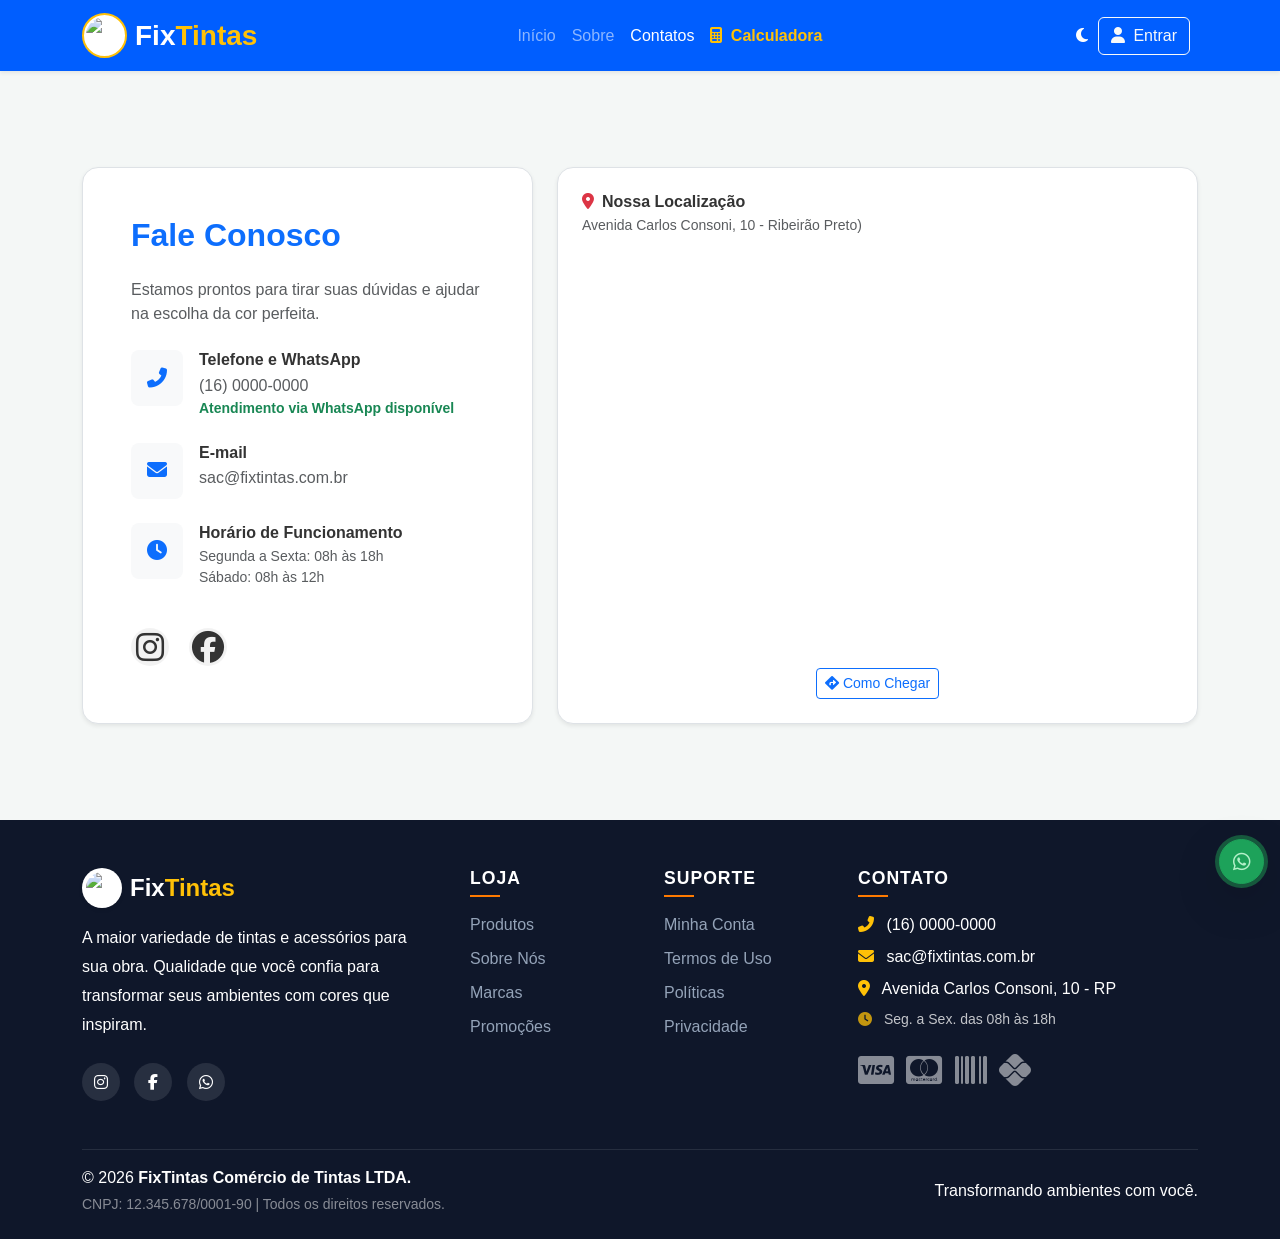
==== commit b2cf3d32: "Update contato.html" ====
--- a/contato.html
+++ b/contato.html
@@ -37,9 +37,9 @@
 
 				<!-- Links de navegação -->
 				<ul class="navbar-nav mx-auto">
-					<li class="nav-item"><a class="nav-link active" href="index.html">Início</a></li>
+					<li class="nav-item"><a class="nav-link" href="index.html">Início</a></li>
 					<li class="nav-item"><a class="nav-link" href="sobre.html">Sobre</a></li>
-					<li class="nav-item"><a class="nav-link" href="contato.html">Contatos</a></li>
+					<li class="nav-item"><a class="nav-link active" href="contato.html">Contatos</a></li>
 					<li class="nav-item">
 						<a class="nav-link text-warning fw-bold" href="#" data-bs-toggle="modal" data-bs-target="#calcModal">
 							<i class="fas fa-calculator me-1"></i> Calculadora
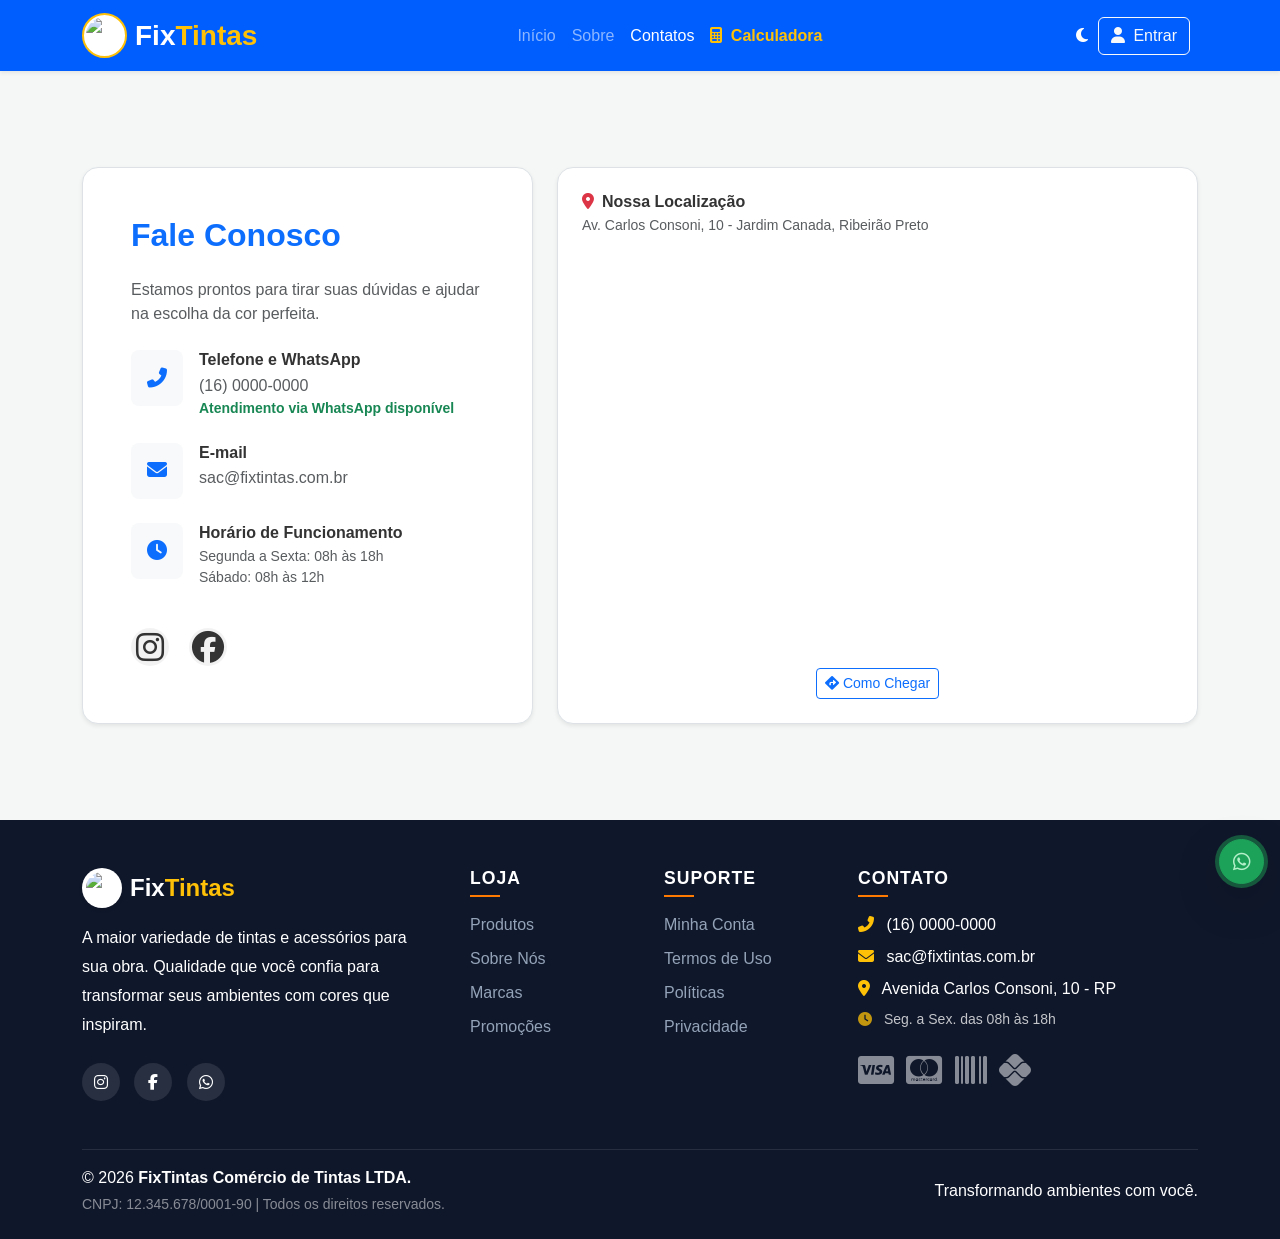
==== commit 323c61b2: "Update contato.html" ====
--- a/contato.html
+++ b/contato.html
@@ -144,13 +144,13 @@
                 <div class="bg-white p-2 rounded-4 shadow-sm border h-100">
                     <div class="p-3">
                         <h6 class="fw-bold mb-1"><i class="fas fa-map-marker-alt text-danger me-2"></i>Nossa Localização</h6>
-                        <p class="small text-muted mb-0">Avenida Carlos Consoni, 10 - Ribeirão Preto)</p>
+                        <p class="small text-muted mb-0">Av. Carlos Consoni, 10 - Jardim Canada, Ribeirão Preto</p>
                     </div>
 					
                     <!-- Mapa google maps -->
                     <div class="rounded-3 overflow-hidden" style="height: 400px;">
                         <iframe 
-                            src="https://www.google.com/maps/embed?pb=!1m18!1m12!1m3!1d3720.354124345244!2d-47.7818788247395!3d-21.17805178051187!2m3!1f0!2f0!3f0!3m2!1i1024!2i768!4f13.1!3m3!1m2!1s0x94b9be3827a0526b%3A0xc6651a56f67554f6!2sUNIP%20-%20Universidade%20Paulista!5e0!3m2!1spt-BR!2sbr!4v1713888000000!5m2!1spt-BR!2sbr" 
+                            src="https://www.google.com/maps/embed?pb=!4v1777172676725!6m8!1m7!1sJ8sYv9VqLDH8Maa-iH5YaA!2m2!1d-21.21947577722865!2d-47.8171514977801!3f15.666838857840865!4f5.290281089885951!5f0.7820865974627469"
                             width="100%" 
                             height="100%" 
                             style="border:0;" 
